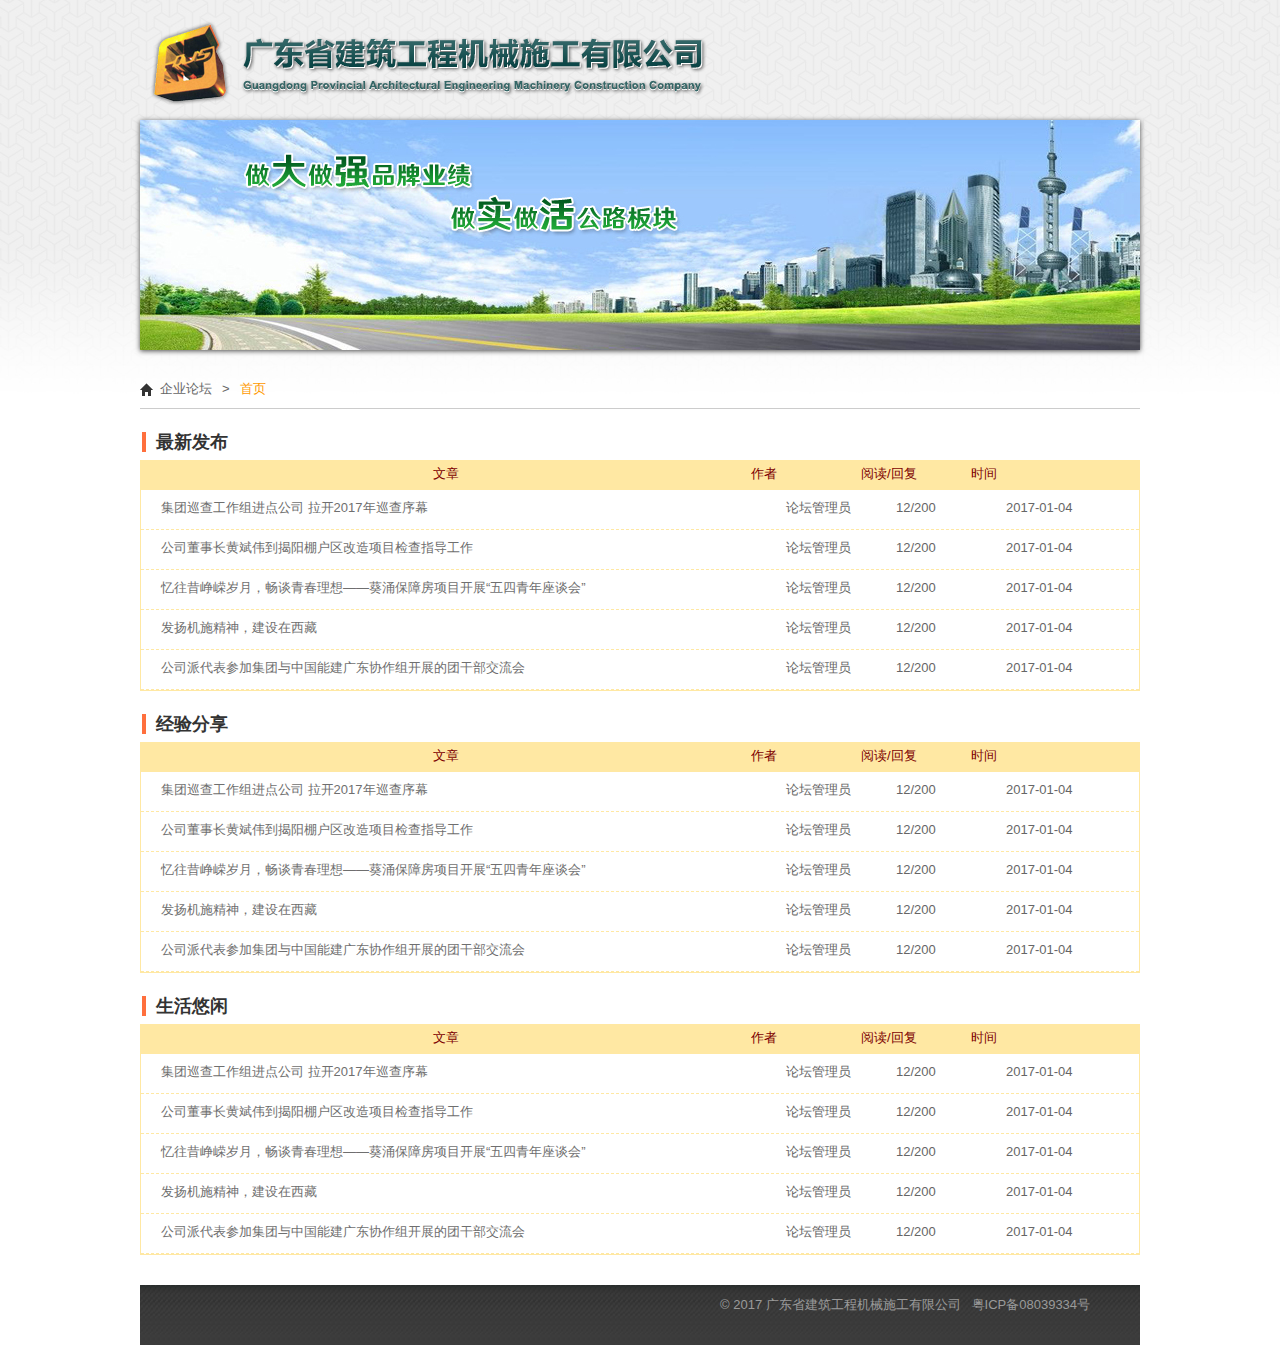
==== index.html @ b1f372f2 "first" ====
﻿<!DOCTYPE html>
<html>
<head>
    <title></title>
    <meta charset="utf-8" />
    <link href="css/normalize.css" rel="stylesheet" />
    <link href="css/bbs.css" rel="stylesheet" />

    <link href="nivoslider/nivo-slider.css" rel="stylesheet" />
    <link href="nivoslider/themes/default/default.css" rel="stylesheet" />
</head>
<body>
    <div class="page_head">
        <div class="logo"><img src="img/logo.png" alt="" /></div>
        <div class="clear"></div>
    </div>

    <div class="index_banner230">
        <img src="img/ad230.jpg" alt="" />
    </div>


    <div class="bbs_nav">
        <a class="index">企业论坛</a><span>&gt;</span><span class="cur">首页</span>
    </div>

    <div class="wdiv10">
        <div class="bbs_title"><b>最新发布</b></div>
        <div class="bbs_list">
            <div class="head">
                <span class="c_title">文章</span><span class="c_arthur">作者</span><span class="c_read">阅读/回复</span><span class="c_date">时间</span>
            </div>
            <div class="list">
                <div class="item">
                    <a href="#" class="c_title">集团巡查工作组进点公司 拉开2017年巡查序幕</a><span class="c_arthur">论坛管理员</span><span class="c_read">12/200</span><span class="c_date">2017-01-04</span>
                </div>
                <div class="item">
                    <a href="#" class="c_title">公司董事长黄斌伟到揭阳棚户区改造项目检查指导工作</a><span class="c_arthur">论坛管理员</span><span class="c_read">12/200</span><span class="c_date">2017-01-04</span>
                </div>
                <div class="item">
                    <a href="#" class="c_title">忆往昔峥嵘岁月，畅谈青春理想——葵涌保障房项目开展“五四青年座谈会”</a><span class="c_arthur">论坛管理员</span><span class="c_read">12/200</span><span class="c_date">2017-01-04</span>
                </div>
                <div class="item">
                    <a href="#" class="c_title">发扬机施精神，建设在西藏</a><span class="c_arthur">论坛管理员</span><span class="c_read">12/200</span><span class="c_date">2017-01-04</span>
                </div>
                <div class="item">
                    <a href="#" class="c_title">公司派代表参加集团与中国能建广东协作组开展的团干部交流会</a><span class="c_arthur">论坛管理员</span><span class="c_read">12/200</span><span class="c_date">2017-01-04</span>
                </div>
            </div>
        </div>

        <div class="bbs_title"><b>经验分享</b></div>
        <div class="bbs_list">
            <div class="head">
                <span class="c_title">文章</span><span class="c_arthur">作者</span><span class="c_read">阅读/回复</span><span class="c_date">时间</span>
            </div>
            <div class="list">
                <div class="item">
                    <a href="#" class="c_title">集团巡查工作组进点公司 拉开2017年巡查序幕</a><span class="c_arthur">论坛管理员</span><span class="c_read">12/200</span><span class="c_date">2017-01-04</span>
                </div>
                <div class="item">
                    <a href="#" class="c_title">公司董事长黄斌伟到揭阳棚户区改造项目检查指导工作</a><span class="c_arthur">论坛管理员</span><span class="c_read">12/200</span><span class="c_date">2017-01-04</span>
                </div>
                <div class="item">
                    <a href="#" class="c_title">忆往昔峥嵘岁月，畅谈青春理想——葵涌保障房项目开展“五四青年座谈会”</a><span class="c_arthur">论坛管理员</span><span class="c_read">12/200</span><span class="c_date">2017-01-04</span>
                </div>
                <div class="item">
                    <a href="#" class="c_title">发扬机施精神，建设在西藏</a><span class="c_arthur">论坛管理员</span><span class="c_read">12/200</span><span class="c_date">2017-01-04</span>
                </div>
                <div class="item">
                    <a href="#" class="c_title">公司派代表参加集团与中国能建广东协作组开展的团干部交流会</a><span class="c_arthur">论坛管理员</span><span class="c_read">12/200</span><span class="c_date">2017-01-04</span>
                </div>
            </div>
        </div>

        <div class="bbs_title"><b>生活悠闲</b></div>
        <div class="bbs_list">
            <div class="head">
                <span class="c_title">文章</span><span class="c_arthur">作者</span><span class="c_read">阅读/回复</span><span class="c_date">时间</span>
            </div>
            <div class="list">
                <div class="item">
                    <a href="#" class="c_title">集团巡查工作组进点公司 拉开2017年巡查序幕</a><span class="c_arthur">论坛管理员</span><span class="c_read">12/200</span><span class="c_date">2017-01-04</span>
                </div>
                <div class="item">
                    <a href="#" class="c_title">公司董事长黄斌伟到揭阳棚户区改造项目检查指导工作</a><span class="c_arthur">论坛管理员</span><span class="c_read">12/200</span><span class="c_date">2017-01-04</span>
                </div>
                <div class="item">
                    <a href="#" class="c_title">忆往昔峥嵘岁月，畅谈青春理想——葵涌保障房项目开展“五四青年座谈会”</a><span class="c_arthur">论坛管理员</span><span class="c_read">12/200</span><span class="c_date">2017-01-04</span>
                </div>
                <div class="item">
                    <a href="#" class="c_title">发扬机施精神，建设在西藏</a><span class="c_arthur">论坛管理员</span><span class="c_read">12/200</span><span class="c_date">2017-01-04</span>
                </div>
                <div class="item">
                    <a href="#" class="c_title">公司派代表参加集团与中国能建广东协作组开展的团干部交流会</a><span class="c_arthur">论坛管理员</span><span class="c_read">12/200</span><span class="c_date">2017-01-04</span>
                </div>
            </div>
        </div>

    </div>

    <div class="page_footer">
        <div class="wdiv">
            <div class="copyright">
                &copy; 2017 广东省建筑工程机械施工有限公司 &nbsp; <a href="http://www.miitbeian.gov.cn/" style="color:#9a9a9a" target="_blank">粤ICP备08039334号</a>
            </div>
            <div class="clear"></div>
        </div>
    </div>


    <script type="text/javascript" src="js/jquery.min.js"></script>
    <script src="nivoslider/jquery.nivo.slider.js"></script>
    <script type="text/javascript" src="js/jquery.tinycarousel.js"></script>
    <script type="text/javascript" src="js/fun.js"></script>

    <script type="text/javascript" src="js/index.js"></script>
</body>
</html>
---- css/bbs.css ----
﻿/*! Product by Wu Jun Xing */

body, div, dl, dt, dd, ul, ol, li, h1, h2, h3, h4, h5, h6, form, input, textarea, p, th, td, span{ margin:0; padding:0;}
body{font-family: Arial,"Microsoft YaHei","微软雅黑","宋体"; font-size:13px; line-height:2; color:#666; background-color:White;}
body{background-image:url(../img/bg.jpg); background-position:left top; background-repeat:repeat-x;}
a{text-decoration:none; color:#6f6f6f;}
a:hover{ color:#ff6f3d; }

img {border:0;}
table, img, hr, .mceItemAnchor {cursor:default}
table td, table th {cursor:text}
ins {border-bottom:1px solid green; text-decoration: none; color:green}
del {color:red; text-decoration:line-through}
cite {border-bottom:1px dashed blue}
acronym {border-bottom:1px dotted #CCC; cursor:help}
abbr {border-bottom:1px dashed #CCC; cursor:help}
li {list-style: none outside none;}
table {border-collapse: collapse;border-spacing:0;}

.clear{ clear:both;}
.wdiv{ width:1000px; margin:0px auto;}
.wdiv10{ width:1000px; margin:10px auto;}
.f_left{float:left;}
.f_right{float:right;}
.f_left20{float:left; margin-left:20px;}
.f_left_2{float:left; margin-left:10px;}

.page_head{
    width:1000px; height:120px; margin:0 auto;
}
.page_head .logo{
    float:left; height:100px; padding-top:10px;
}
.page_head .logo img{
    height:100px;
}
.page_head .links{
    float:right; border:1px solid #dedede; border-top:none; background-color:#fff; padding:0 10px;
    border-radius:0px 0px 10px 12px;
}
.page_head .links a,.page_head .links span{
    margin:0 2px; font-size:12px;
}
.page_head .links a{
    color:#9a9a9a;
}
.page_head .links span{
    color:#aaa;
}

.index_banner230{
    width:1000px; height:230px; margin:0 auto;
    box-shadow:0px 1px 5px 0px #4a4a4a;
}
.index_banner230 img{
    width:1000px; height:230px;
}

.page_footer{
    width:1000px; background-color:#2a2a2a; margin:0 auto; padding-bottom:20px; margin-top:30px;
    background-image:url(../img/footer_bg.jpg);
}

.page_footer .footerLink{
    width:167px; height:22px; line-height:22px; background:url(../img/footerlinks.png) no-repeat; float:left; margin-left:50px; margin-top:10px; position:relative; z-index:199; cursor:pointer;
}
.footerLink span{ padding-left:8px;}
.footerLinkCon{ width:143px; padding:12px; background:#fff; border:1px solid #e7e7e7; border-radius:2px; position:absolute; bottom:22px; left:0; display:none; }
.footerLinkCon a{ display:inline-block; width:143px; font:12px/18px "微软雅黑"; color:#336666; padding:3px 0 3px 10px; background:url(../img/list01.png) no-repeat left 10px; }
.footerLinkCon a:hover{ color:#ff9900; background:url(../img/list01_on.png) no-repeat left 10px}

.page_footer .copyright{
    width:400px; height:40px; float:right; line-height:40px; color:#9a9a9a; margin-right:20px;
}



.bbs_nav{
    width:1000px; margin:20px auto; padding:6px 0px; height:26px; border-bottom:1px solid #CCC;
}
.bbs_nav a,.bbs_nav span{
    display:inline-block; height:26px; line-height:26px; color:#666; font-size:13px; margin-right:10px;
}
.bbs_nav a:hover,.bbs_nav .cur{
    color:#ff9900;
}
.bbs_nav .index{
    padding-left:20px; background-image:url(../img/icon_home.jpg); background-position:left center; background-repeat:no-repeat;
}

.paging{height:50px; padding-top:15px; line-height:50px; text-align:center; overflow:hidden;} 
.paging a{padding:5px 10px; background:#f5f5f5; color:#6a6a6a; margin-right:5px; text-decoration:none;}
.paging a:hover,.paging a.checka{background:#ff9900; color:#fff;}

.bbs_title{
    padding:2px; margin-top:20px;
}
.bbs_title b{
    height:20px; line-height:20px; font-size:18px; color:#333;
    border-left:4px solid #ff6f3d;
    padding-left:10px;
}
.bbs_list{
    margin-top:1px; border:1px solid #ffe8a3;
}
.bbs_list .head {
    background-color:#ffe8a3; color:#7d0000;
}
.bbs_list .head .c_title{
    text-align:center;
    display:inline-block; width:610px; height:20px; overflow:hidden;
}
.bbs_list .head .c_arthur{
    display:inline-block; width:110px; height:20px; overflow:hidden;
}
.bbs_list .head .c_read{
    display:inline-block; width:110px; height:20px; overflow:hidden;
}
.bbs_list .head .c_date{
    display:inline-block; width:110px; height:20px; overflow:hidden;
}

.bbs_list .list{

}
.bbs_list .list .item{
    border-bottom:thin dashed #ffe8a3;
}
.bbs_list .list .cur{
    background-color:#f1f2f6;
}
.bbs_list .list .c_title{
    display:inline-block; width:600px; height:20px; padding:5px 20px; overflow:hidden;
}
.bbs_list .list .c_arthur{
    display:inline-block; width:100px; height:20px; padding:5px; overflow:hidden;
}
.bbs_list .list .c_read{
    display:inline-block; width:100px; height:20px; padding:5px; overflow:hidden;
}
.bbs_list .list .c_date{
    display:inline-block; width:100px; height:20px; padding:5px; overflow:hidden;
}

.bbs01{
    width:650px; padding:20px 38px; border:1px solid #e6e6e6;
    margin-bottom:20px;
}
.bbs02{
    width:260px; padding:10px 0; border:1px solid #e6e6e6;
    margin-bottom:20px;
}

.btitle{
    color:#ff8b3d; font-size:18px; text-align:center; line-height:36px; padding-bottom:10px;
}
.btxt{
    border-bottom:1px solid #e6e6e6; color:#999;
}
.btxt span{
    color:#333; margin-left:6px; margin-right:6px;
}
.bbscontent{
    padding:20px 0px;
}
.bbscontent img{
    max-width:650px;
}
.bbsmore{
    border-top:1px solid #e6e6e6; color:#999; padding:10px 5px;
}
.bbsmore a{
    color:#ff8b3d;
}
.bbs_apply{
    text-align:center;
}
.bbs_apply a{
    display:block;
    width: 150px;
    height: 38px;
    line-height: 38px;
    margin:0 auto;
    text-align:center; background-color:#ff7519; color:#fff;
}

.bbs_reply{

}
.bbs_reply .head{
    border-bottom:1px solid #e6e6e6;
}
.bbs_reply .head b{
    color:#ff7519; font-size:18px;
}
.bbs_reply .item{
    border-bottom:1px dashed #e6e6e6; padding:10px 0;
}
.bbs_reply_cover{
    float:left; width:60px;
}
.bbs_reply_cover img{
    width:50px; height:50px; border-radius:50px;
}
.bbs_reply_content{
    float:right; width:550px;
}
.bbs_reply_content .name{
    color:#ff7519;
}
.bbs_reply_content .message{

}

.lastest{
    padding:20px;
}
.lastest h3{
    border-bottom: 1px solid #e6e6e6;
    margin-bottom: 20px;
}
.lastest ul li{
    height:30px; line-height:30px; overflow:hidden;
}
.lastest ul li a{
    padding-left:10px; background-image:url(../img/list02.gif); background-position:left center; background-repeat:no-repeat;
}
.lastest ul li a:hover{
    background-image:url(../img/list03.gif);
}
---- nivoslider/themes/default/default.css ----
/*
Skin Name: Nivo Slider Default Theme
Skin URI: http://nivo.dev7studios.com
Description: The default skin for the Nivo Slider.
Version: 1.3
Author: Gilbert Pellegrom
Author URI: http://dev7studios.com
Supports Thumbs: true
*/

.theme-default .nivoSlider {
	position:relative;
	background:#fff url(loading.gif) no-repeat 50% 50%;
    margin-bottom:10px;
    -webkit-box-shadow: 0px 1px 5px 0px #4a4a4a;
    -moz-box-shadow: 0px 1px 5px 0px #4a4a4a;
    box-shadow: 0px 1px 5px 0px #4a4a4a;
}
.theme-default .nivoSlider img {
	position:absolute;
	top:0px;
	left:0px;
	display:none;
}
.theme-default .nivoSlider a {
	border:0;
	display:block;
}

.theme-default .nivo-controlNav {
	text-align: center;
	padding: 20px 0;
}
.theme-default .nivo-controlNav a {
	display:inline-block;
	width:22px;
	height:22px;
	background:url(bullets.png) no-repeat;
	text-indent:-9999px;
	border:0;
	margin: 0 2px;
}
.theme-default .nivo-controlNav a.active {
	background-position:0 -22px;
}

.theme-default .nivo-directionNav a {
	display:block;
	width:30px;
	height:30px;
	background:url(arrows.png) no-repeat;
	text-indent:-9999px;
	border:0;
	opacity: 0;
	-webkit-transition: all 200ms ease-in-out;
    -moz-transition: all 200ms ease-in-out;
    -o-transition: all 200ms ease-in-out;
    transition: all 200ms ease-in-out;
}
.theme-default:hover .nivo-directionNav a { opacity: 1; }
.theme-default a.nivo-nextNav {
	background-position:-30px 0;
	right:15px;
}
.theme-default a.nivo-prevNav {
	left:15px;
}

.theme-default .nivo-caption {
    font-family: Helvetica, Arial, sans-serif;
}
.theme-default .nivo-caption a {
    color:#fff;
    border-bottom:1px dotted #fff;
}
.theme-default .nivo-caption a:hover {
    color:#fff;
}

.theme-default .nivo-controlNav.nivo-thumbs-enabled {
	width: 100%;
}
.theme-default .nivo-controlNav.nivo-thumbs-enabled a {
	width: auto;
	height: auto;
	background: none;
	margin-bottom: 5px;
}
.theme-default .nivo-controlNav.nivo-thumbs-enabled img {
	display: block;
	width: 120px;
	height: auto;
}
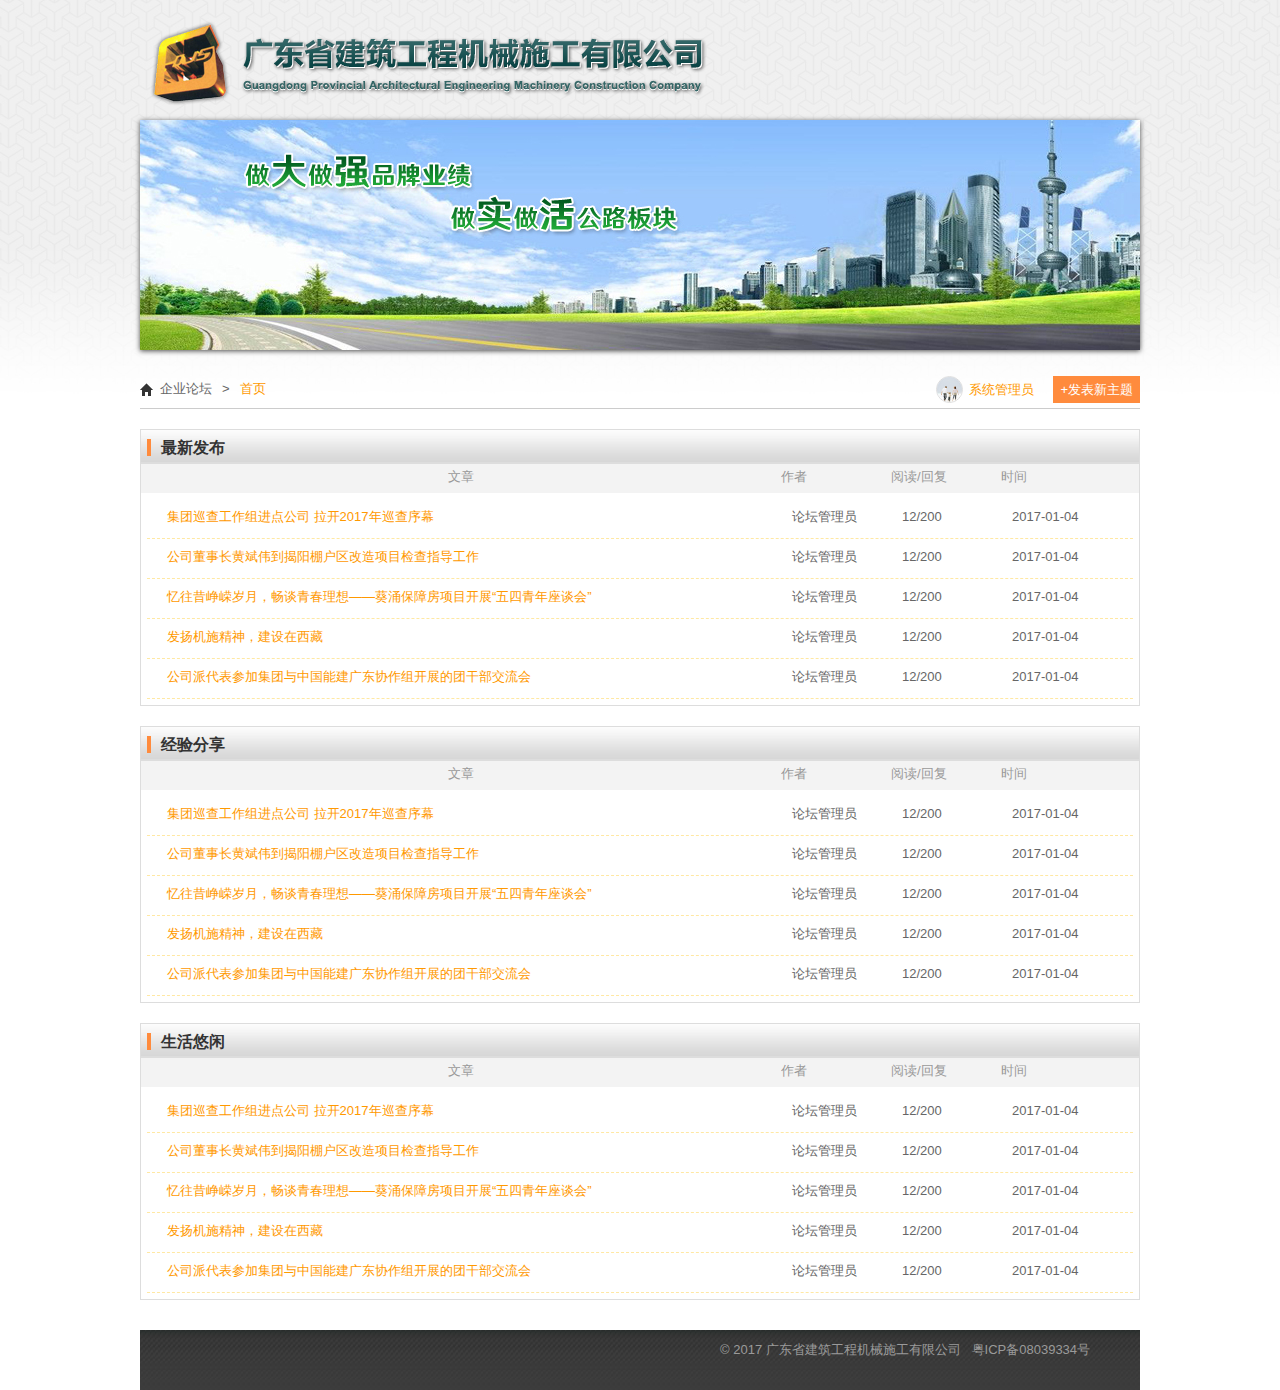
==== commit 50464550: "2" ====
--- a/index.html
+++ b/index.html
@@ -15,13 +15,28 @@
         <div class="clear"></div>
     </div>
 
-    <div class="index_banner230">
-        <img src="img/ad230.jpg" alt="" />
+    <div class="index_banner230 theme-default">
+        <div id="slider" class="nivoSlider">
+            <a href="javascript:void();" class="nivo-imageLink"><img src="img/ad230.jpg" alt="" title="" /></a>
+            <!--<a href="javascript:void();" class="nivo-imageLink"><img src="img/ad230_2.jpg" alt="" title="" /></a>-->
+        </div>
     </div>
 
 
     <div class="bbs_nav">
+        <div class="links01">
         <a class="index">企业论坛</a><span>&gt;</span><span class="cur">首页</span>
+            <ul class="slist">
+                <li><a href="#">全部主题</a></li>
+                <li><a href="#">&nbsp;&lfloor;&nbsp;经验分享</a></li>
+                <li><a href="#">&nbsp;&lfloor;&nbsp;生活悠闲</a></li>
+            </ul>
+        </div>
+        <div class="links02">
+            <a href="#"><img class="cover" src="img/cover.jpg" alt="" /><span class="name">系统管理员</span></a>
+            <a href="#" class="add">+发表新主题</a>
+        </div>
+        <div class="clear"></div>
     </div>
 
     <div class="wdiv10">
@@ -111,9 +126,7 @@
 
     <script type="text/javascript" src="js/jquery.min.js"></script>
     <script src="nivoslider/jquery.nivo.slider.js"></script>
-    <script type="text/javascript" src="js/jquery.tinycarousel.js"></script>
     <script type="text/javascript" src="js/fun.js"></script>
 
-    <script type="text/javascript" src="js/index.js"></script>
 </body>
 </html>
--- a/css/bbs.css
+++ b/css/bbs.css
@@ -3,8 +3,8 @@
 body, div, dl, dt, dd, ul, ol, li, h1, h2, h3, h4, h5, h6, form, input, textarea, p, th, td, span{ margin:0; padding:0;}
 body{font-family: Arial,"Microsoft YaHei","微软雅黑","宋体"; font-size:13px; line-height:2; color:#666; background-color:White;}
 body{background-image:url(../img/bg.jpg); background-position:left top; background-repeat:repeat-x;}
-a{text-decoration:none; color:#6f6f6f;}
-a:hover{ color:#ff6f3d; }
+a{text-decoration:none; color:#ff9900;}
+a:hover{ }
 
 img {border:0;}
 table, img, hr, .mceItemAnchor {cursor:default}
@@ -78,14 +78,45 @@
 .bbs_nav{
     width:1000px; margin:20px auto; padding:6px 0px; height:26px; border-bottom:1px solid #CCC;
 }
-.bbs_nav a,.bbs_nav span{
+.bbs_nav .links01{
+    float:left; position:relative;
+}
+.bbs_nav .slist{
+    position:absolute; left:90px; top:26px; z-index:99; display:none; padding:6px;
+    border:1px solid #ff9900; background-color:#fff;
+}
+.bbs_nav .slist li{
+    border-bottom:thin dashed #ff9900; padding:0px 10px; width:100px;
+}
+.bbs_nav .links01 a,.bbs_nav .links01 span{
     display:inline-block; height:26px; line-height:26px; color:#666; font-size:13px; margin-right:10px;
 }
-.bbs_nav a:hover,.bbs_nav .cur{
+.bbs_nav .links01 a:hover,.bbs_nav .links01 .cur{
     color:#ff9900;
 }
 .bbs_nav .index{
     padding-left:20px; background-image:url(../img/icon_home.jpg); background-position:left center; background-repeat:no-repeat;
+}
+.bbs_nav .links02{
+    float:right; line-height:25px; vertical-align:middle;
+}
+.bbs_nav .links02 .cover{
+    width:25px; height:25px; border-radius:20px; border:1px solid #ddd;
+    vertical-align:middle; margin-right:6px;
+}
+.bbs_nav .links02 .name{
+    vertical-align:middle; margin-right:16px;
+}
+.bbs_nav .links02 .add{
+    display:inline-block;
+    padding:0 6px;
+    height: 25px;
+    line-height: 25px;
+    background-color: #ff8b3d;
+    border: 1px solid #ff8b3d;
+    text-align:center;
+    color:#fff;
+    vertical-align:middle;
 }
 
 .paging{height:50px; padding-top:15px; line-height:50px; text-align:center; overflow:hidden;} 
@@ -93,22 +124,22 @@
 .paging a:hover,.paging a.checka{background:#ff9900; color:#fff;}
 
 .bbs_title{
-    padding:2px; margin-top:20px;
+    height:20px; border:1px solid #ddd; padding:6px; background-image:url(../img/bbstitle.jpg); background-repeat:repeat-x;
 }
 .bbs_title b{
-    height:20px; line-height:20px; font-size:18px; color:#333;
-    border-left:4px solid #ff6f3d;
+    height:20px; line-height:20px; font-size:16px; color:#333;
+    border-left:4px solid #ff8b3d;
     padding-left:10px;
 }
 .bbs_list{
-    margin-top:1px; border:1px solid #ffe8a3;
+    border:1px solid #ddd; margin-bottom:20px;
 }
 .bbs_list .head {
-    background-color:#ffe8a3; color:#7d0000;
+    background-color:#f3f3f3; color:#999;
 }
 .bbs_list .head .c_title{
     text-align:center;
-    display:inline-block; width:610px; height:20px; overflow:hidden;
+    display:inline-block; width:640px; height:20px; overflow:hidden;
 }
 .bbs_list .head .c_arthur{
     display:inline-block; width:110px; height:20px; overflow:hidden;
@@ -121,7 +152,7 @@
 }
 
 .bbs_list .list{
-
+    padding:6px;
 }
 .bbs_list .list .item{
     border-bottom:thin dashed #ffe8a3;
@@ -172,59 +203,75 @@
 .bbsmore a{
     color:#ff8b3d;
 }
-.bbs_apply{
-    text-align:center;
-}
-.bbs_apply a{
+
+.bbs_reply{
+
+}
+.bbs_reply .head{
+    border-bottom:1px solid #e6e6e6;
+}
+.bbs_reply .head b{
+    color:#ff7519; font-size:18px;
+}
+.bbs_reply .item{
+    border-bottom:1px dashed #e6e6e6; padding:10px 0;
+}
+.replylist_cover{
+    float:left; width:60px;
+}
+.replylist_cover img{
+    width:50px; height:50px; border-radius:50px;
+}
+.replylist_content{
+    float:right; width:550px;
+}
+.replylist_content .name{
+    color:#ff7519; margin-right:6px;
+}
+.replylist_content .date{
+    color:#999;
+}
+.replylist_content .message{
+
+}
+
+.lastest{
+    padding:20px;
+}
+.lastest h3{
+    border-bottom: 1px solid #e6e6e6;
+    margin-bottom: 20px;
+}
+.lastest ul li{
+    height:30px; line-height:30px; overflow:hidden;
+}
+.lastest ul li a{
+    padding-left:10px; background-image:url(../img/list02.gif); background-position:left center; background-repeat:no-repeat;
+}
+.lastest ul li a:hover{
+    background-image:url(../img/list03.gif);
+}
+
+.to_reply_cover{
+    float:left; width:60px;
+}
+.to_reply_cover img{
+    width:50px; height:50px; border-radius:50px;
+}
+.to_reply_content{
+    float:right; width:560px;
+}
+#emcontainner{
+
+}
+.reply_bt{
     display:block;
     width: 150px;
     height: 38px;
     line-height: 38px;
-    margin:0 auto;
-    text-align:center; background-color:#ff7519; color:#fff;
-}
-
-.bbs_reply{
-
-}
-.bbs_reply .head{
-    border-bottom:1px solid #e6e6e6;
-}
-.bbs_reply .head b{
-    color:#ff7519; font-size:18px;
-}
-.bbs_reply .item{
-    border-bottom:1px dashed #e6e6e6; padding:10px 0;
-}
-.bbs_reply_cover{
-    float:left; width:60px;
-}
-.bbs_reply_cover img{
-    width:50px; height:50px; border-radius:50px;
-}
-.bbs_reply_content{
-    float:right; width:550px;
-}
-.bbs_reply_content .name{
-    color:#ff7519;
-}
-.bbs_reply_content .message{
-
-}
-
-.lastest{
-    padding:20px;
-}
-.lastest h3{
-    border-bottom: 1px solid #e6e6e6;
-    margin-bottom: 20px;
-}
-.lastest ul li{
-    height:30px; line-height:30px; overflow:hidden;
-}
-.lastest ul li a{
-    padding-left:10px; background-image:url(../img/list02.gif); background-position:left center; background-repeat:no-repeat;
-}
-.lastest ul li a:hover{
-    background-image:url(../img/list03.gif);
+    margin-top: 20px;
+    background-color: #ff8b3d;
+    border: 1px solid #ff8b3d;
+    text-align:center;
+    color:#fff;
 }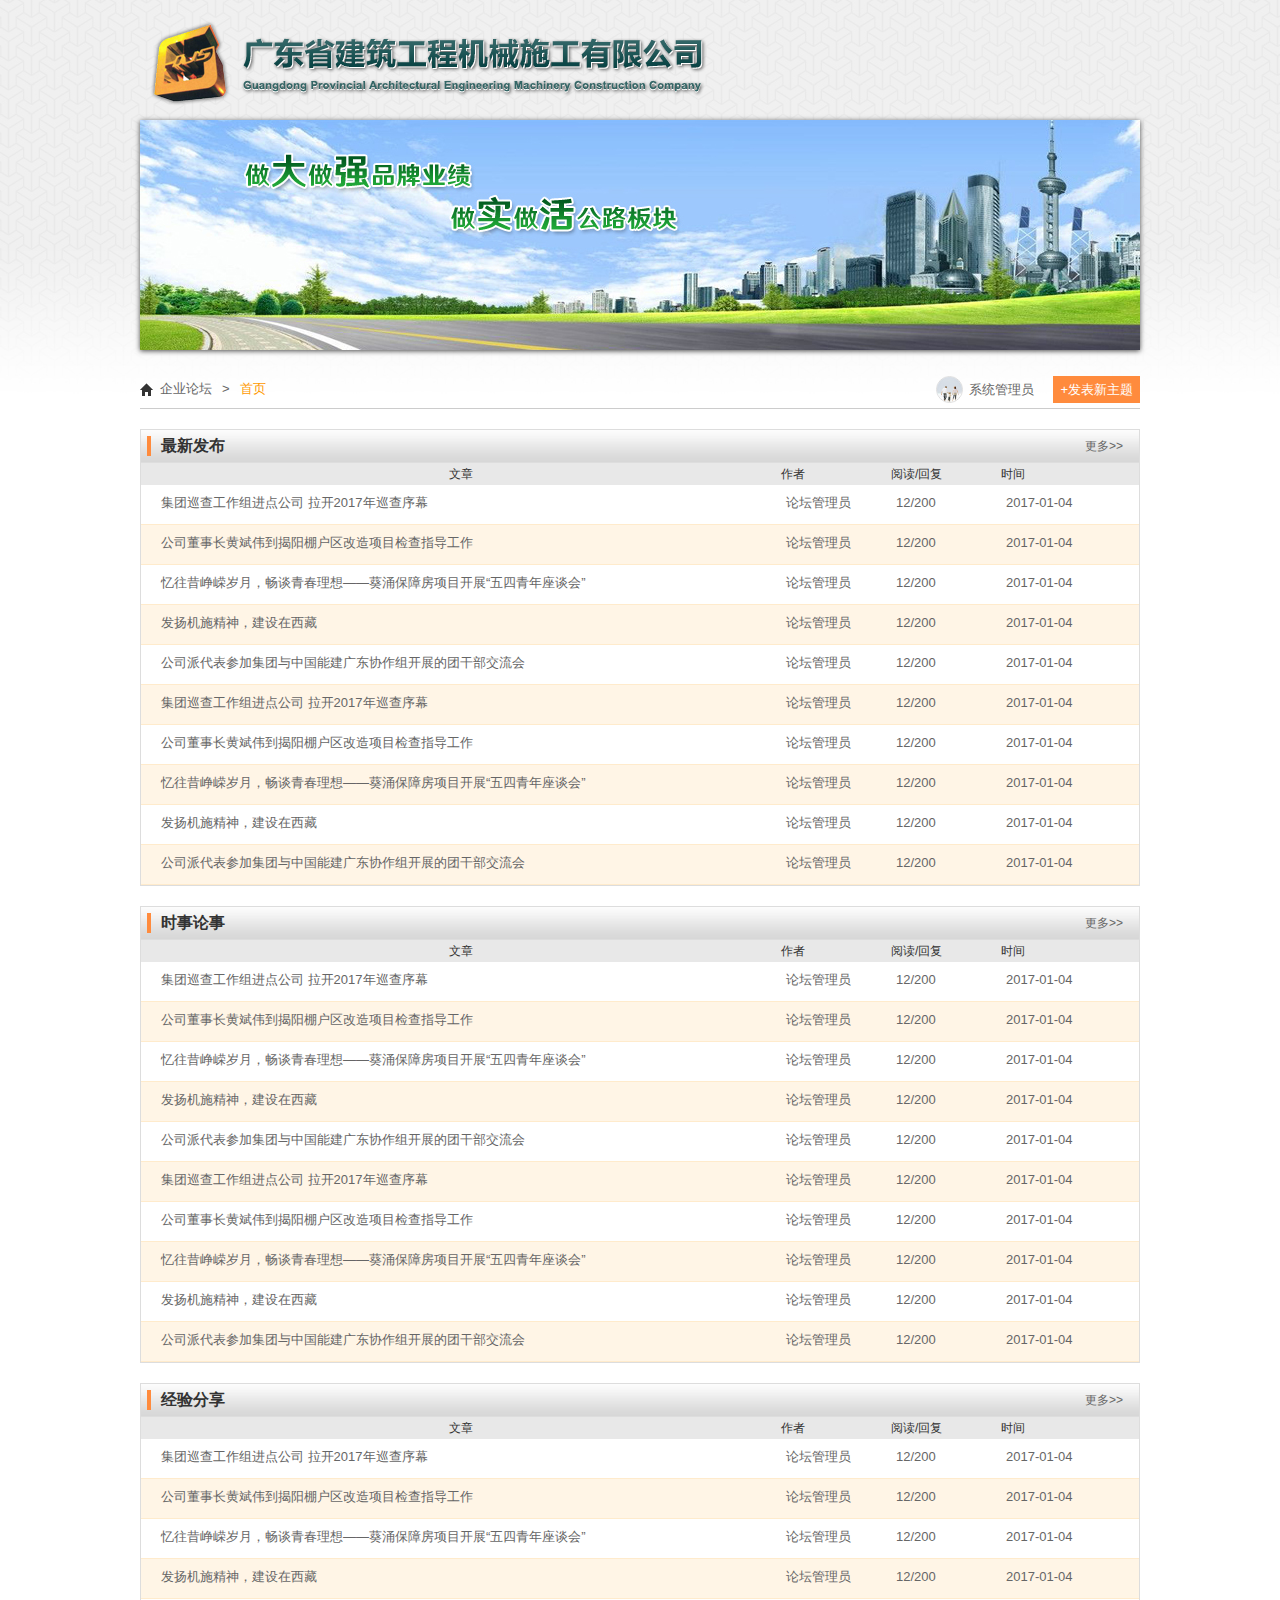
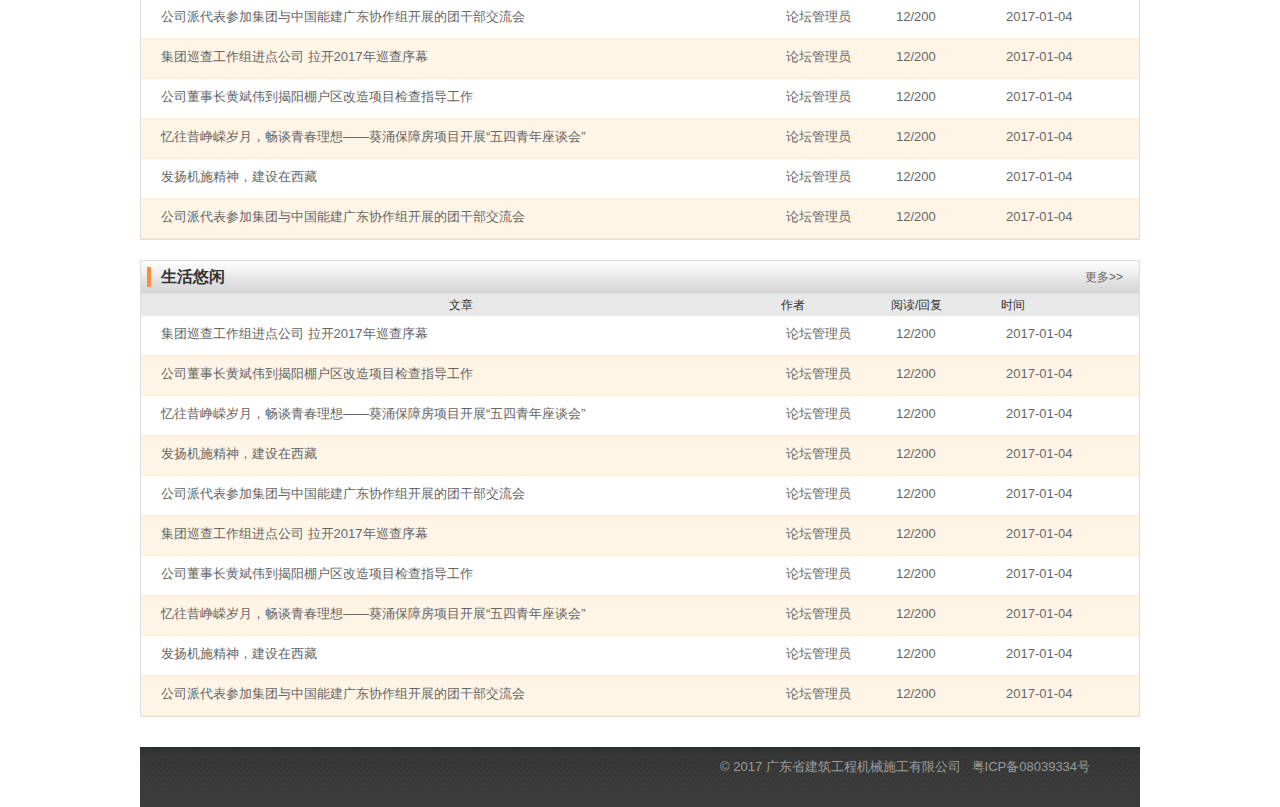
==== commit 281137cd: "3" ====
--- a/index.html
+++ b/index.html
@@ -28,6 +28,7 @@
         <a class="index">企业论坛</a><span>&gt;</span><span class="cur">首页</span>
             <ul class="slist">
                 <li><a href="#">全部主题</a></li>
+                <li><a href="#">&nbsp;&lfloor;&nbsp;时事论事</a></li>
                 <li><a href="#">&nbsp;&lfloor;&nbsp;经验分享</a></li>
                 <li><a href="#">&nbsp;&lfloor;&nbsp;生活悠闲</a></li>
             </ul>
@@ -40,60 +41,144 @@
     </div>
 
     <div class="wdiv10">
-        <div class="bbs_title"><b>最新发布</b></div>
-        <div class="bbs_list">
-            <div class="head">
-                <span class="c_title">文章</span><span class="c_arthur">作者</span><span class="c_read">阅读/回复</span><span class="c_date">时间</span>
-            </div>
-            <div class="list">
-                <div class="item">
-                    <a href="#" class="c_title">集团巡查工作组进点公司 拉开2017年巡查序幕</a><span class="c_arthur">论坛管理员</span><span class="c_read">12/200</span><span class="c_date">2017-01-04</span>
-                </div>
-                <div class="item">
-                    <a href="#" class="c_title">公司董事长黄斌伟到揭阳棚户区改造项目检查指导工作</a><span class="c_arthur">论坛管理员</span><span class="c_read">12/200</span><span class="c_date">2017-01-04</span>
-                </div>
-                <div class="item">
-                    <a href="#" class="c_title">忆往昔峥嵘岁月，畅谈青春理想——葵涌保障房项目开展“五四青年座谈会”</a><span class="c_arthur">论坛管理员</span><span class="c_read">12/200</span><span class="c_date">2017-01-04</span>
-                </div>
-                <div class="item">
-                    <a href="#" class="c_title">发扬机施精神，建设在西藏</a><span class="c_arthur">论坛管理员</span><span class="c_read">12/200</span><span class="c_date">2017-01-04</span>
-                </div>
-                <div class="item">
-                    <a href="#" class="c_title">公司派代表参加集团与中国能建广东协作组开展的团干部交流会</a><span class="c_arthur">论坛管理员</span><span class="c_read">12/200</span><span class="c_date">2017-01-04</span>
-                </div>
-            </div>
-        </div>
-
-        <div class="bbs_title"><b>经验分享</b></div>
-        <div class="bbs_list">
-            <div class="head">
-                <span class="c_title">文章</span><span class="c_arthur">作者</span><span class="c_read">阅读/回复</span><span class="c_date">时间</span>
-            </div>
-            <div class="list">
-                <div class="item">
-                    <a href="#" class="c_title">集团巡查工作组进点公司 拉开2017年巡查序幕</a><span class="c_arthur">论坛管理员</span><span class="c_read">12/200</span><span class="c_date">2017-01-04</span>
-                </div>
-                <div class="item">
-                    <a href="#" class="c_title">公司董事长黄斌伟到揭阳棚户区改造项目检查指导工作</a><span class="c_arthur">论坛管理员</span><span class="c_read">12/200</span><span class="c_date">2017-01-04</span>
-                </div>
-                <div class="item">
-                    <a href="#" class="c_title">忆往昔峥嵘岁月，畅谈青春理想——葵涌保障房项目开展“五四青年座谈会”</a><span class="c_arthur">论坛管理员</span><span class="c_read">12/200</span><span class="c_date">2017-01-04</span>
-                </div>
-                <div class="item">
-                    <a href="#" class="c_title">发扬机施精神，建设在西藏</a><span class="c_arthur">论坛管理员</span><span class="c_read">12/200</span><span class="c_date">2017-01-04</span>
-                </div>
-                <div class="item">
-                    <a href="#" class="c_title">公司派代表参加集团与中国能建广东协作组开展的团干部交流会</a><span class="c_arthur">论坛管理员</span><span class="c_read">12/200</span><span class="c_date">2017-01-04</span>
-                </div>
-            </div>
-        </div>
-
-        <div class="bbs_title"><b>生活悠闲</b></div>
-        <div class="bbs_list">
-            <div class="head">
-                <span class="c_title">文章</span><span class="c_arthur">作者</span><span class="c_read">阅读/回复</span><span class="c_date">时间</span>
-            </div>
-            <div class="list">
+        <div class="bbs_title"><b>最新发布</b><a href="#">更多&gt;&gt;</a><div class="clear"></div></div>
+        <div class="bbs_list">
+            <div class="head">
+                <span class="c_title">文章</span><span class="c_arthur">作者</span><span class="c_read">阅读/回复</span><span class="c_date">时间</span>
+            </div>
+            <div class="list">
+                <div class="item">
+                    <a href="#" class="c_title">集团巡查工作组进点公司 拉开2017年巡查序幕</a><span class="c_arthur">论坛管理员</span><span class="c_read">12/200</span><span class="c_date">2017-01-04</span>
+                </div>
+                <div class="item">
+                    <a href="#" class="c_title">公司董事长黄斌伟到揭阳棚户区改造项目检查指导工作</a><span class="c_arthur">论坛管理员</span><span class="c_read">12/200</span><span class="c_date">2017-01-04</span>
+                </div>
+                <div class="item">
+                    <a href="#" class="c_title">忆往昔峥嵘岁月，畅谈青春理想——葵涌保障房项目开展“五四青年座谈会”</a><span class="c_arthur">论坛管理员</span><span class="c_read">12/200</span><span class="c_date">2017-01-04</span>
+                </div>
+                <div class="item">
+                    <a href="#" class="c_title">发扬机施精神，建设在西藏</a><span class="c_arthur">论坛管理员</span><span class="c_read">12/200</span><span class="c_date">2017-01-04</span>
+                </div>
+                <div class="item">
+                    <a href="#" class="c_title">公司派代表参加集团与中国能建广东协作组开展的团干部交流会</a><span class="c_arthur">论坛管理员</span><span class="c_read">12/200</span><span class="c_date">2017-01-04</span>
+                </div>
+                <div class="item">
+                    <a href="#" class="c_title">集团巡查工作组进点公司 拉开2017年巡查序幕</a><span class="c_arthur">论坛管理员</span><span class="c_read">12/200</span><span class="c_date">2017-01-04</span>
+                </div>
+                <div class="item">
+                    <a href="#" class="c_title">公司董事长黄斌伟到揭阳棚户区改造项目检查指导工作</a><span class="c_arthur">论坛管理员</span><span class="c_read">12/200</span><span class="c_date">2017-01-04</span>
+                </div>
+                <div class="item">
+                    <a href="#" class="c_title">忆往昔峥嵘岁月，畅谈青春理想——葵涌保障房项目开展“五四青年座谈会”</a><span class="c_arthur">论坛管理员</span><span class="c_read">12/200</span><span class="c_date">2017-01-04</span>
+                </div>
+                <div class="item">
+                    <a href="#" class="c_title">发扬机施精神，建设在西藏</a><span class="c_arthur">论坛管理员</span><span class="c_read">12/200</span><span class="c_date">2017-01-04</span>
+                </div>
+                <div class="item">
+                    <a href="#" class="c_title">公司派代表参加集团与中国能建广东协作组开展的团干部交流会</a><span class="c_arthur">论坛管理员</span><span class="c_read">12/200</span><span class="c_date">2017-01-04</span>
+                </div>
+            </div>
+        </div>
+
+        <div class="bbs_title"><b>时事论事</b><a href="#">更多&gt;&gt;</a><div class="clear"></div></div>
+        <div class="bbs_list">
+            <div class="head">
+                <span class="c_title">文章</span><span class="c_arthur">作者</span><span class="c_read">阅读/回复</span><span class="c_date">时间</span>
+            </div>
+            <div class="list">
+                <div class="item">
+                    <a href="#" class="c_title">集团巡查工作组进点公司 拉开2017年巡查序幕</a><span class="c_arthur">论坛管理员</span><span class="c_read">12/200</span><span class="c_date">2017-01-04</span>
+                </div>
+                <div class="item">
+                    <a href="#" class="c_title">公司董事长黄斌伟到揭阳棚户区改造项目检查指导工作</a><span class="c_arthur">论坛管理员</span><span class="c_read">12/200</span><span class="c_date">2017-01-04</span>
+                </div>
+                <div class="item">
+                    <a href="#" class="c_title">忆往昔峥嵘岁月，畅谈青春理想——葵涌保障房项目开展“五四青年座谈会”</a><span class="c_arthur">论坛管理员</span><span class="c_read">12/200</span><span class="c_date">2017-01-04</span>
+                </div>
+                <div class="item">
+                    <a href="#" class="c_title">发扬机施精神，建设在西藏</a><span class="c_arthur">论坛管理员</span><span class="c_read">12/200</span><span class="c_date">2017-01-04</span>
+                </div>
+                <div class="item">
+                    <a href="#" class="c_title">公司派代表参加集团与中国能建广东协作组开展的团干部交流会</a><span class="c_arthur">论坛管理员</span><span class="c_read">12/200</span><span class="c_date">2017-01-04</span>
+                </div>
+                <div class="item">
+                    <a href="#" class="c_title">集团巡查工作组进点公司 拉开2017年巡查序幕</a><span class="c_arthur">论坛管理员</span><span class="c_read">12/200</span><span class="c_date">2017-01-04</span>
+                </div>
+                <div class="item">
+                    <a href="#" class="c_title">公司董事长黄斌伟到揭阳棚户区改造项目检查指导工作</a><span class="c_arthur">论坛管理员</span><span class="c_read">12/200</span><span class="c_date">2017-01-04</span>
+                </div>
+                <div class="item">
+                    <a href="#" class="c_title">忆往昔峥嵘岁月，畅谈青春理想——葵涌保障房项目开展“五四青年座谈会”</a><span class="c_arthur">论坛管理员</span><span class="c_read">12/200</span><span class="c_date">2017-01-04</span>
+                </div>
+                <div class="item">
+                    <a href="#" class="c_title">发扬机施精神，建设在西藏</a><span class="c_arthur">论坛管理员</span><span class="c_read">12/200</span><span class="c_date">2017-01-04</span>
+                </div>
+                <div class="item">
+                    <a href="#" class="c_title">公司派代表参加集团与中国能建广东协作组开展的团干部交流会</a><span class="c_arthur">论坛管理员</span><span class="c_read">12/200</span><span class="c_date">2017-01-04</span>
+                </div>
+            </div>
+        </div>
+
+        <div class="bbs_title"><b>经验分享</b><a href="#">更多&gt;&gt;</a><div class="clear"></div></div>
+        <div class="bbs_list">
+            <div class="head">
+                <span class="c_title">文章</span><span class="c_arthur">作者</span><span class="c_read">阅读/回复</span><span class="c_date">时间</span>
+            </div>
+            <div class="list">
+                <div class="item">
+                    <a href="#" class="c_title">集团巡查工作组进点公司 拉开2017年巡查序幕</a><span class="c_arthur">论坛管理员</span><span class="c_read">12/200</span><span class="c_date">2017-01-04</span>
+                </div>
+                <div class="item">
+                    <a href="#" class="c_title">公司董事长黄斌伟到揭阳棚户区改造项目检查指导工作</a><span class="c_arthur">论坛管理员</span><span class="c_read">12/200</span><span class="c_date">2017-01-04</span>
+                </div>
+                <div class="item">
+                    <a href="#" class="c_title">忆往昔峥嵘岁月，畅谈青春理想——葵涌保障房项目开展“五四青年座谈会”</a><span class="c_arthur">论坛管理员</span><span class="c_read">12/200</span><span class="c_date">2017-01-04</span>
+                </div>
+                <div class="item">
+                    <a href="#" class="c_title">发扬机施精神，建设在西藏</a><span class="c_arthur">论坛管理员</span><span class="c_read">12/200</span><span class="c_date">2017-01-04</span>
+                </div>
+                <div class="item">
+                    <a href="#" class="c_title">公司派代表参加集团与中国能建广东协作组开展的团干部交流会</a><span class="c_arthur">论坛管理员</span><span class="c_read">12/200</span><span class="c_date">2017-01-04</span>
+                </div>
+                <div class="item">
+                    <a href="#" class="c_title">集团巡查工作组进点公司 拉开2017年巡查序幕</a><span class="c_arthur">论坛管理员</span><span class="c_read">12/200</span><span class="c_date">2017-01-04</span>
+                </div>
+                <div class="item">
+                    <a href="#" class="c_title">公司董事长黄斌伟到揭阳棚户区改造项目检查指导工作</a><span class="c_arthur">论坛管理员</span><span class="c_read">12/200</span><span class="c_date">2017-01-04</span>
+                </div>
+                <div class="item">
+                    <a href="#" class="c_title">忆往昔峥嵘岁月，畅谈青春理想——葵涌保障房项目开展“五四青年座谈会”</a><span class="c_arthur">论坛管理员</span><span class="c_read">12/200</span><span class="c_date">2017-01-04</span>
+                </div>
+                <div class="item">
+                    <a href="#" class="c_title">发扬机施精神，建设在西藏</a><span class="c_arthur">论坛管理员</span><span class="c_read">12/200</span><span class="c_date">2017-01-04</span>
+                </div>
+                <div class="item">
+                    <a href="#" class="c_title">公司派代表参加集团与中国能建广东协作组开展的团干部交流会</a><span class="c_arthur">论坛管理员</span><span class="c_read">12/200</span><span class="c_date">2017-01-04</span>
+                </div>
+            </div>
+        </div>
+
+        <div class="bbs_title"><b>生活悠闲</b><a href="#">更多&gt;&gt;</a><div class="clear"></div></div>
+        <div class="bbs_list">
+            <div class="head">
+                <span class="c_title">文章</span><span class="c_arthur">作者</span><span class="c_read">阅读/回复</span><span class="c_date">时间</span>
+            </div>
+            <div class="list">
+                <div class="item">
+                    <a href="#" class="c_title">集团巡查工作组进点公司 拉开2017年巡查序幕</a><span class="c_arthur">论坛管理员</span><span class="c_read">12/200</span><span class="c_date">2017-01-04</span>
+                </div>
+                <div class="item">
+                    <a href="#" class="c_title">公司董事长黄斌伟到揭阳棚户区改造项目检查指导工作</a><span class="c_arthur">论坛管理员</span><span class="c_read">12/200</span><span class="c_date">2017-01-04</span>
+                </div>
+                <div class="item">
+                    <a href="#" class="c_title">忆往昔峥嵘岁月，畅谈青春理想——葵涌保障房项目开展“五四青年座谈会”</a><span class="c_arthur">论坛管理员</span><span class="c_read">12/200</span><span class="c_date">2017-01-04</span>
+                </div>
+                <div class="item">
+                    <a href="#" class="c_title">发扬机施精神，建设在西藏</a><span class="c_arthur">论坛管理员</span><span class="c_read">12/200</span><span class="c_date">2017-01-04</span>
+                </div>
+                <div class="item">
+                    <a href="#" class="c_title">公司派代表参加集团与中国能建广东协作组开展的团干部交流会</a><span class="c_arthur">论坛管理员</span><span class="c_read">12/200</span><span class="c_date">2017-01-04</span>
+                </div>
                 <div class="item">
                     <a href="#" class="c_title">集团巡查工作组进点公司 拉开2017年巡查序幕</a><span class="c_arthur">论坛管理员</span><span class="c_read">12/200</span><span class="c_date">2017-01-04</span>
                 </div>
--- a/css/bbs.css
+++ b/css/bbs.css
@@ -3,8 +3,8 @@
 body, div, dl, dt, dd, ul, ol, li, h1, h2, h3, h4, h5, h6, form, input, textarea, p, th, td, span{ margin:0; padding:0;}
 body{font-family: Arial,"Microsoft YaHei","微软雅黑","宋体"; font-size:13px; line-height:2; color:#666; background-color:White;}
 body{background-image:url(../img/bg.jpg); background-position:left top; background-repeat:repeat-x;}
-a{text-decoration:none; color:#ff9900;}
-a:hover{ }
+a{text-decoration:none; color:#666;}
+a:hover{ color:#ff9900; }
 
 img {border:0;}
 table, img, hr, .mceItemAnchor {cursor:default}
@@ -124,41 +124,48 @@
 .paging a:hover,.paging a.checka{background:#ff9900; color:#fff;}
 
 .bbs_title{
-    height:20px; border:1px solid #ddd; padding:6px; background-image:url(../img/bbstitle.jpg); background-repeat:repeat-x;
+    height:20px; border:1px solid #ddd; padding:6px; overflow:hidden;
+    background-image:url(../img/bbstitle.jpg); background-repeat:repeat-x;
 }
 .bbs_title b{
     height:20px; line-height:20px; font-size:16px; color:#333;
     border-left:4px solid #ff8b3d;
     padding-left:10px;
+    float:left;
+}
+.bbs_title a{
+    display:block; height:20px; line-height:20px; padding-right:10px; font-size:12px;
+    float:right;
 }
 .bbs_list{
-    border:1px solid #ddd; margin-bottom:20px;
+    border:1px solid #ddd; border-top:none; margin-bottom:20px;
 }
 .bbs_list .head {
-    background-color:#f3f3f3; color:#999;
+    color:#999; height:22px; line-height:22px; color:#333; font-size:12px;
+    background-color:#e8e8e8;
 }
 .bbs_list .head .c_title{
     text-align:center;
-    display:inline-block; width:640px; height:20px; overflow:hidden;
+    display:inline-block; width:640px;
 }
 .bbs_list .head .c_arthur{
-    display:inline-block; width:110px; height:20px; overflow:hidden;
+    display:inline-block; width:110px;
 }
 .bbs_list .head .c_read{
-    display:inline-block; width:110px; height:20px; overflow:hidden;
+    display:inline-block; width:110px;
 }
 .bbs_list .head .c_date{
-    display:inline-block; width:110px; height:20px; overflow:hidden;
+    display:inline-block; width:110px;
 }
 
 .bbs_list .list{
-    padding:6px;
+
 }
 .bbs_list .list .item{
-    border-bottom:thin dashed #ffe8a3;
-}
-.bbs_list .list .cur{
-    background-color:#f1f2f6;
+    border-bottom:1px solid #ffebcc;
+}
+.bbs_list .list .split{
+    background-color:#fff5e6;
 }
 .bbs_list .list .c_title{
     display:inline-block; width:600px; height:20px; padding:5px 20px; overflow:hidden;
@@ -267,11 +274,14 @@
 .reply_bt{
     display:block;
     width: 150px;
-    height: 38px;
-    line-height: 38px;
+    height: 30px;
+    line-height: 30px;
     margin-top: 20px;
     background-color: #ff8b3d;
     border: 1px solid #ff8b3d;
     text-align:center;
     color:#fff;
+}
+.reply_bt:hover{
+    color:#fff;
 }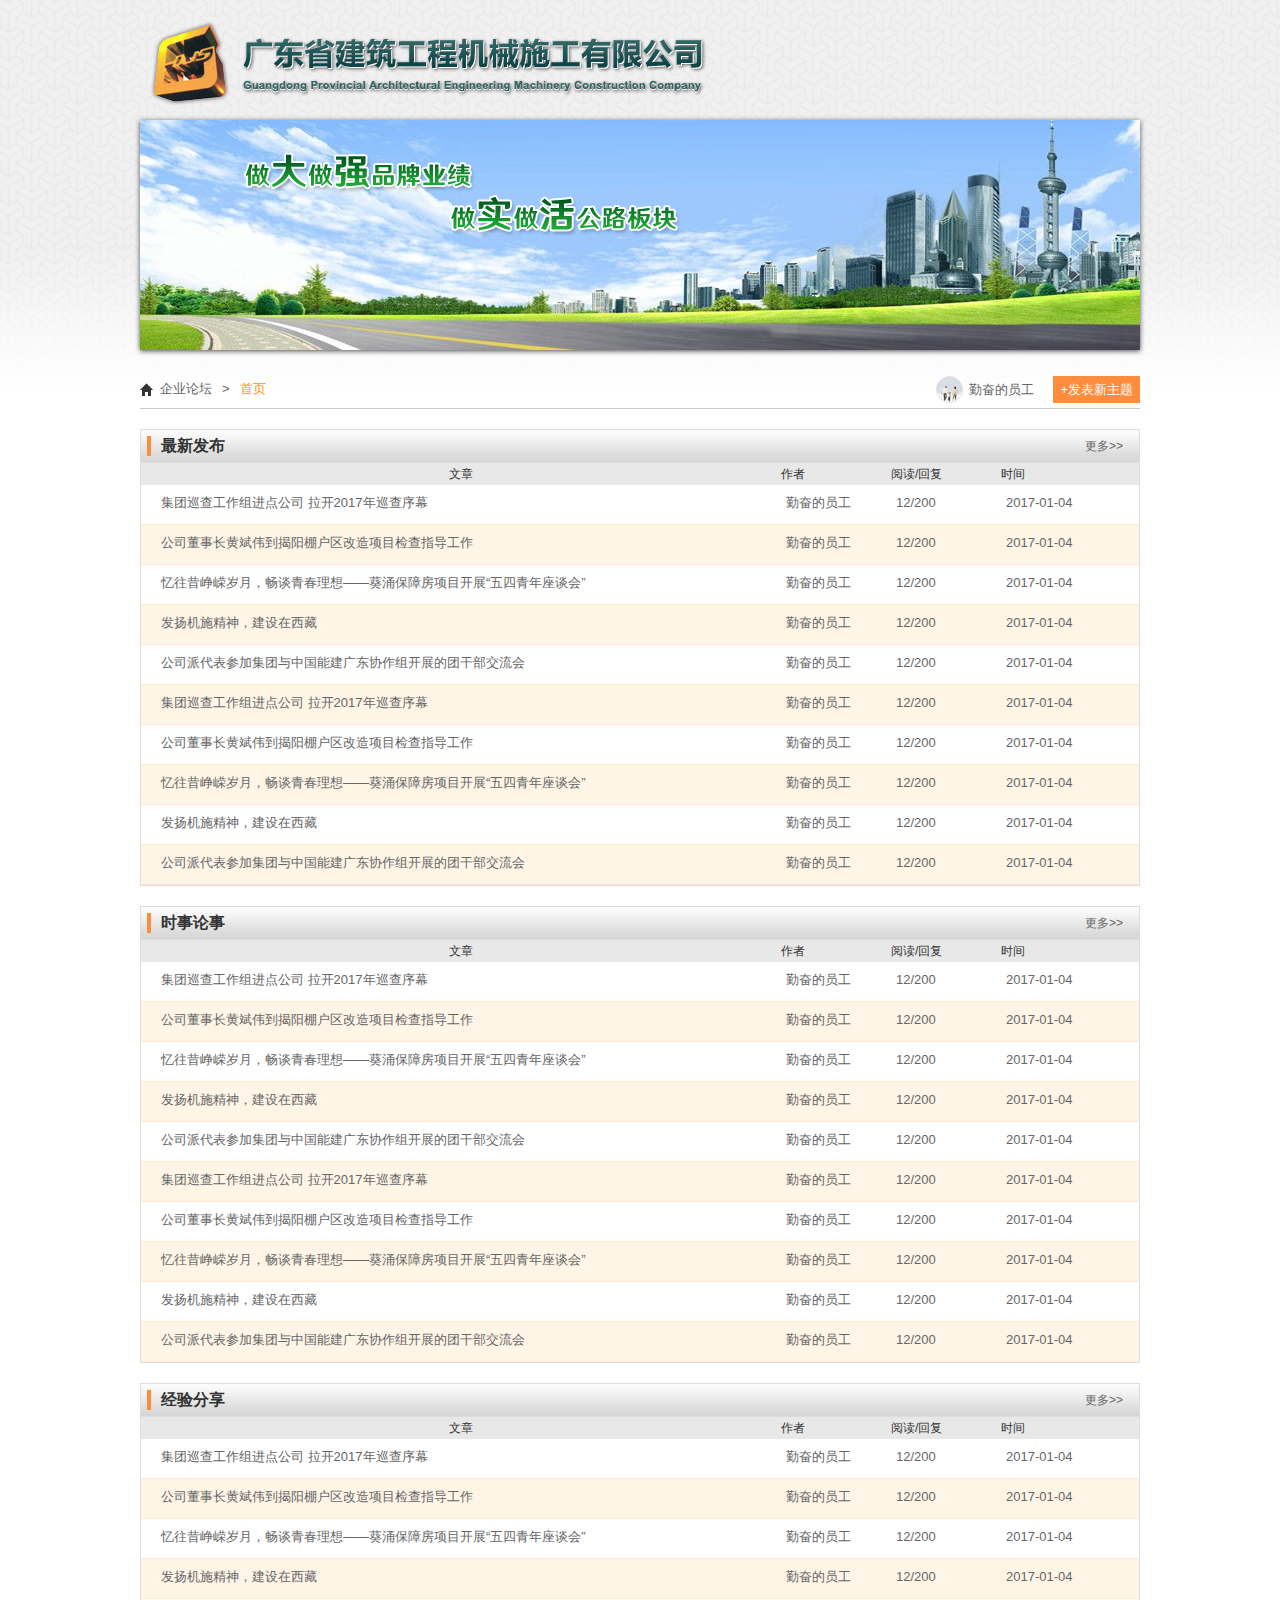
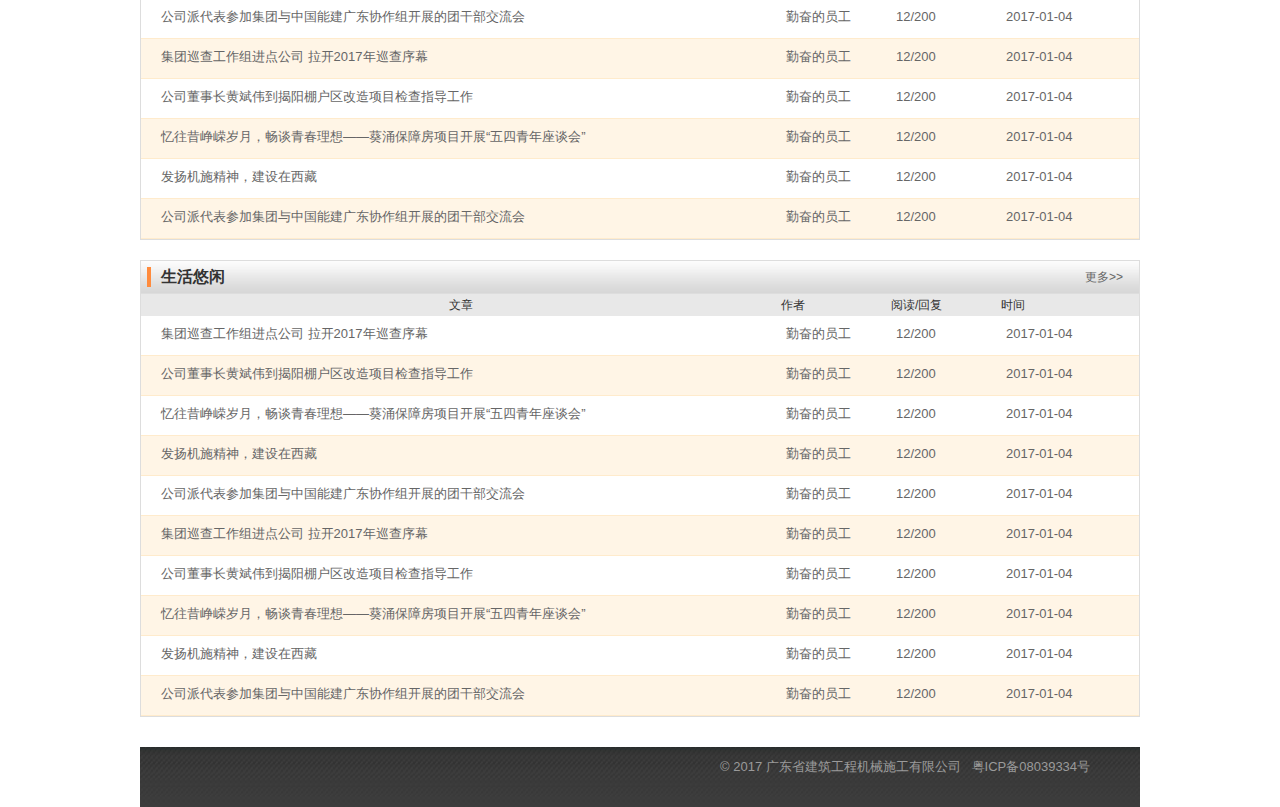
==== commit 1eba5b60: "4" ====
--- a/index.html
+++ b/index.html
@@ -34,7 +34,7 @@
             </ul>
         </div>
         <div class="links02">
-            <a href="#"><img class="cover" src="img/cover.jpg" alt="" /><span class="name">系统管理员</span></a>
+            <a href="#"><img class="cover" src="img/cover.jpg" alt="" /><span class="name">勤奋的员工</span></a>
             <a href="#" class="add">+发表新主题</a>
         </div>
         <div class="clear"></div>
@@ -48,34 +48,34 @@
             </div>
             <div class="list">
                 <div class="item">
-                    <a href="#" class="c_title">集团巡查工作组进点公司 拉开2017年巡查序幕</a><span class="c_arthur">论坛管理员</span><span class="c_read">12/200</span><span class="c_date">2017-01-04</span>
-                </div>
-                <div class="item">
-                    <a href="#" class="c_title">公司董事长黄斌伟到揭阳棚户区改造项目检查指导工作</a><span class="c_arthur">论坛管理员</span><span class="c_read">12/200</span><span class="c_date">2017-01-04</span>
-                </div>
-                <div class="item">
-                    <a href="#" class="c_title">忆往昔峥嵘岁月，畅谈青春理想——葵涌保障房项目开展“五四青年座谈会”</a><span class="c_arthur">论坛管理员</span><span class="c_read">12/200</span><span class="c_date">2017-01-04</span>
-                </div>
-                <div class="item">
-                    <a href="#" class="c_title">发扬机施精神，建设在西藏</a><span class="c_arthur">论坛管理员</span><span class="c_read">12/200</span><span class="c_date">2017-01-04</span>
-                </div>
-                <div class="item">
-                    <a href="#" class="c_title">公司派代表参加集团与中国能建广东协作组开展的团干部交流会</a><span class="c_arthur">论坛管理员</span><span class="c_read">12/200</span><span class="c_date">2017-01-04</span>
-                </div>
-                <div class="item">
-                    <a href="#" class="c_title">集团巡查工作组进点公司 拉开2017年巡查序幕</a><span class="c_arthur">论坛管理员</span><span class="c_read">12/200</span><span class="c_date">2017-01-04</span>
-                </div>
-                <div class="item">
-                    <a href="#" class="c_title">公司董事长黄斌伟到揭阳棚户区改造项目检查指导工作</a><span class="c_arthur">论坛管理员</span><span class="c_read">12/200</span><span class="c_date">2017-01-04</span>
-                </div>
-                <div class="item">
-                    <a href="#" class="c_title">忆往昔峥嵘岁月，畅谈青春理想——葵涌保障房项目开展“五四青年座谈会”</a><span class="c_arthur">论坛管理员</span><span class="c_read">12/200</span><span class="c_date">2017-01-04</span>
-                </div>
-                <div class="item">
-                    <a href="#" class="c_title">发扬机施精神，建设在西藏</a><span class="c_arthur">论坛管理员</span><span class="c_read">12/200</span><span class="c_date">2017-01-04</span>
-                </div>
-                <div class="item">
-                    <a href="#" class="c_title">公司派代表参加集团与中国能建广东协作组开展的团干部交流会</a><span class="c_arthur">论坛管理员</span><span class="c_read">12/200</span><span class="c_date">2017-01-04</span>
+                    <a href="#" class="c_title">集团巡查工作组进点公司 拉开2017年巡查序幕</a><span class="c_arthur">勤奋的员工</span><span class="c_read">12/200</span><span class="c_date">2017-01-04</span>
+                </div>
+                <div class="item">
+                    <a href="#" class="c_title">公司董事长黄斌伟到揭阳棚户区改造项目检查指导工作</a><span class="c_arthur">勤奋的员工</span><span class="c_read">12/200</span><span class="c_date">2017-01-04</span>
+                </div>
+                <div class="item">
+                    <a href="#" class="c_title">忆往昔峥嵘岁月，畅谈青春理想——葵涌保障房项目开展“五四青年座谈会”</a><span class="c_arthur">勤奋的员工</span><span class="c_read">12/200</span><span class="c_date">2017-01-04</span>
+                </div>
+                <div class="item">
+                    <a href="#" class="c_title">发扬机施精神，建设在西藏</a><span class="c_arthur">勤奋的员工</span><span class="c_read">12/200</span><span class="c_date">2017-01-04</span>
+                </div>
+                <div class="item">
+                    <a href="#" class="c_title">公司派代表参加集团与中国能建广东协作组开展的团干部交流会</a><span class="c_arthur">勤奋的员工</span><span class="c_read">12/200</span><span class="c_date">2017-01-04</span>
+                </div>
+                <div class="item">
+                    <a href="#" class="c_title">集团巡查工作组进点公司 拉开2017年巡查序幕</a><span class="c_arthur">勤奋的员工</span><span class="c_read">12/200</span><span class="c_date">2017-01-04</span>
+                </div>
+                <div class="item">
+                    <a href="#" class="c_title">公司董事长黄斌伟到揭阳棚户区改造项目检查指导工作</a><span class="c_arthur">勤奋的员工</span><span class="c_read">12/200</span><span class="c_date">2017-01-04</span>
+                </div>
+                <div class="item">
+                    <a href="#" class="c_title">忆往昔峥嵘岁月，畅谈青春理想——葵涌保障房项目开展“五四青年座谈会”</a><span class="c_arthur">勤奋的员工</span><span class="c_read">12/200</span><span class="c_date">2017-01-04</span>
+                </div>
+                <div class="item">
+                    <a href="#" class="c_title">发扬机施精神，建设在西藏</a><span class="c_arthur">勤奋的员工</span><span class="c_read">12/200</span><span class="c_date">2017-01-04</span>
+                </div>
+                <div class="item">
+                    <a href="#" class="c_title">公司派代表参加集团与中国能建广东协作组开展的团干部交流会</a><span class="c_arthur">勤奋的员工</span><span class="c_read">12/200</span><span class="c_date">2017-01-04</span>
                 </div>
             </div>
         </div>
@@ -87,34 +87,34 @@
             </div>
             <div class="list">
                 <div class="item">
-                    <a href="#" class="c_title">集团巡查工作组进点公司 拉开2017年巡查序幕</a><span class="c_arthur">论坛管理员</span><span class="c_read">12/200</span><span class="c_date">2017-01-04</span>
-                </div>
-                <div class="item">
-                    <a href="#" class="c_title">公司董事长黄斌伟到揭阳棚户区改造项目检查指导工作</a><span class="c_arthur">论坛管理员</span><span class="c_read">12/200</span><span class="c_date">2017-01-04</span>
-                </div>
-                <div class="item">
-                    <a href="#" class="c_title">忆往昔峥嵘岁月，畅谈青春理想——葵涌保障房项目开展“五四青年座谈会”</a><span class="c_arthur">论坛管理员</span><span class="c_read">12/200</span><span class="c_date">2017-01-04</span>
-                </div>
-                <div class="item">
-                    <a href="#" class="c_title">发扬机施精神，建设在西藏</a><span class="c_arthur">论坛管理员</span><span class="c_read">12/200</span><span class="c_date">2017-01-04</span>
-                </div>
-                <div class="item">
-                    <a href="#" class="c_title">公司派代表参加集团与中国能建广东协作组开展的团干部交流会</a><span class="c_arthur">论坛管理员</span><span class="c_read">12/200</span><span class="c_date">2017-01-04</span>
-                </div>
-                <div class="item">
-                    <a href="#" class="c_title">集团巡查工作组进点公司 拉开2017年巡查序幕</a><span class="c_arthur">论坛管理员</span><span class="c_read">12/200</span><span class="c_date">2017-01-04</span>
-                </div>
-                <div class="item">
-                    <a href="#" class="c_title">公司董事长黄斌伟到揭阳棚户区改造项目检查指导工作</a><span class="c_arthur">论坛管理员</span><span class="c_read">12/200</span><span class="c_date">2017-01-04</span>
-                </div>
-                <div class="item">
-                    <a href="#" class="c_title">忆往昔峥嵘岁月，畅谈青春理想——葵涌保障房项目开展“五四青年座谈会”</a><span class="c_arthur">论坛管理员</span><span class="c_read">12/200</span><span class="c_date">2017-01-04</span>
-                </div>
-                <div class="item">
-                    <a href="#" class="c_title">发扬机施精神，建设在西藏</a><span class="c_arthur">论坛管理员</span><span class="c_read">12/200</span><span class="c_date">2017-01-04</span>
-                </div>
-                <div class="item">
-                    <a href="#" class="c_title">公司派代表参加集团与中国能建广东协作组开展的团干部交流会</a><span class="c_arthur">论坛管理员</span><span class="c_read">12/200</span><span class="c_date">2017-01-04</span>
+                    <a href="#" class="c_title">集团巡查工作组进点公司 拉开2017年巡查序幕</a><span class="c_arthur">勤奋的员工</span><span class="c_read">12/200</span><span class="c_date">2017-01-04</span>
+                </div>
+                <div class="item">
+                    <a href="#" class="c_title">公司董事长黄斌伟到揭阳棚户区改造项目检查指导工作</a><span class="c_arthur">勤奋的员工</span><span class="c_read">12/200</span><span class="c_date">2017-01-04</span>
+                </div>
+                <div class="item">
+                    <a href="#" class="c_title">忆往昔峥嵘岁月，畅谈青春理想——葵涌保障房项目开展“五四青年座谈会”</a><span class="c_arthur">勤奋的员工</span><span class="c_read">12/200</span><span class="c_date">2017-01-04</span>
+                </div>
+                <div class="item">
+                    <a href="#" class="c_title">发扬机施精神，建设在西藏</a><span class="c_arthur">勤奋的员工</span><span class="c_read">12/200</span><span class="c_date">2017-01-04</span>
+                </div>
+                <div class="item">
+                    <a href="#" class="c_title">公司派代表参加集团与中国能建广东协作组开展的团干部交流会</a><span class="c_arthur">勤奋的员工</span><span class="c_read">12/200</span><span class="c_date">2017-01-04</span>
+                </div>
+                <div class="item">
+                    <a href="#" class="c_title">集团巡查工作组进点公司 拉开2017年巡查序幕</a><span class="c_arthur">勤奋的员工</span><span class="c_read">12/200</span><span class="c_date">2017-01-04</span>
+                </div>
+                <div class="item">
+                    <a href="#" class="c_title">公司董事长黄斌伟到揭阳棚户区改造项目检查指导工作</a><span class="c_arthur">勤奋的员工</span><span class="c_read">12/200</span><span class="c_date">2017-01-04</span>
+                </div>
+                <div class="item">
+                    <a href="#" class="c_title">忆往昔峥嵘岁月，畅谈青春理想——葵涌保障房项目开展“五四青年座谈会”</a><span class="c_arthur">勤奋的员工</span><span class="c_read">12/200</span><span class="c_date">2017-01-04</span>
+                </div>
+                <div class="item">
+                    <a href="#" class="c_title">发扬机施精神，建设在西藏</a><span class="c_arthur">勤奋的员工</span><span class="c_read">12/200</span><span class="c_date">2017-01-04</span>
+                </div>
+                <div class="item">
+                    <a href="#" class="c_title">公司派代表参加集团与中国能建广东协作组开展的团干部交流会</a><span class="c_arthur">勤奋的员工</span><span class="c_read">12/200</span><span class="c_date">2017-01-04</span>
                 </div>
             </div>
         </div>
@@ -126,34 +126,34 @@
             </div>
             <div class="list">
                 <div class="item">
-                    <a href="#" class="c_title">集团巡查工作组进点公司 拉开2017年巡查序幕</a><span class="c_arthur">论坛管理员</span><span class="c_read">12/200</span><span class="c_date">2017-01-04</span>
-                </div>
-                <div class="item">
-                    <a href="#" class="c_title">公司董事长黄斌伟到揭阳棚户区改造项目检查指导工作</a><span class="c_arthur">论坛管理员</span><span class="c_read">12/200</span><span class="c_date">2017-01-04</span>
-                </div>
-                <div class="item">
-                    <a href="#" class="c_title">忆往昔峥嵘岁月，畅谈青春理想——葵涌保障房项目开展“五四青年座谈会”</a><span class="c_arthur">论坛管理员</span><span class="c_read">12/200</span><span class="c_date">2017-01-04</span>
-                </div>
-                <div class="item">
-                    <a href="#" class="c_title">发扬机施精神，建设在西藏</a><span class="c_arthur">论坛管理员</span><span class="c_read">12/200</span><span class="c_date">2017-01-04</span>
-                </div>
-                <div class="item">
-                    <a href="#" class="c_title">公司派代表参加集团与中国能建广东协作组开展的团干部交流会</a><span class="c_arthur">论坛管理员</span><span class="c_read">12/200</span><span class="c_date">2017-01-04</span>
-                </div>
-                <div class="item">
-                    <a href="#" class="c_title">集团巡查工作组进点公司 拉开2017年巡查序幕</a><span class="c_arthur">论坛管理员</span><span class="c_read">12/200</span><span class="c_date">2017-01-04</span>
-                </div>
-                <div class="item">
-                    <a href="#" class="c_title">公司董事长黄斌伟到揭阳棚户区改造项目检查指导工作</a><span class="c_arthur">论坛管理员</span><span class="c_read">12/200</span><span class="c_date">2017-01-04</span>
-                </div>
-                <div class="item">
-                    <a href="#" class="c_title">忆往昔峥嵘岁月，畅谈青春理想——葵涌保障房项目开展“五四青年座谈会”</a><span class="c_arthur">论坛管理员</span><span class="c_read">12/200</span><span class="c_date">2017-01-04</span>
-                </div>
-                <div class="item">
-                    <a href="#" class="c_title">发扬机施精神，建设在西藏</a><span class="c_arthur">论坛管理员</span><span class="c_read">12/200</span><span class="c_date">2017-01-04</span>
-                </div>
-                <div class="item">
-                    <a href="#" class="c_title">公司派代表参加集团与中国能建广东协作组开展的团干部交流会</a><span class="c_arthur">论坛管理员</span><span class="c_read">12/200</span><span class="c_date">2017-01-04</span>
+                    <a href="#" class="c_title">集团巡查工作组进点公司 拉开2017年巡查序幕</a><span class="c_arthur">勤奋的员工</span><span class="c_read">12/200</span><span class="c_date">2017-01-04</span>
+                </div>
+                <div class="item">
+                    <a href="#" class="c_title">公司董事长黄斌伟到揭阳棚户区改造项目检查指导工作</a><span class="c_arthur">勤奋的员工</span><span class="c_read">12/200</span><span class="c_date">2017-01-04</span>
+                </div>
+                <div class="item">
+                    <a href="#" class="c_title">忆往昔峥嵘岁月，畅谈青春理想——葵涌保障房项目开展“五四青年座谈会”</a><span class="c_arthur">勤奋的员工</span><span class="c_read">12/200</span><span class="c_date">2017-01-04</span>
+                </div>
+                <div class="item">
+                    <a href="#" class="c_title">发扬机施精神，建设在西藏</a><span class="c_arthur">勤奋的员工</span><span class="c_read">12/200</span><span class="c_date">2017-01-04</span>
+                </div>
+                <div class="item">
+                    <a href="#" class="c_title">公司派代表参加集团与中国能建广东协作组开展的团干部交流会</a><span class="c_arthur">勤奋的员工</span><span class="c_read">12/200</span><span class="c_date">2017-01-04</span>
+                </div>
+                <div class="item">
+                    <a href="#" class="c_title">集团巡查工作组进点公司 拉开2017年巡查序幕</a><span class="c_arthur">勤奋的员工</span><span class="c_read">12/200</span><span class="c_date">2017-01-04</span>
+                </div>
+                <div class="item">
+                    <a href="#" class="c_title">公司董事长黄斌伟到揭阳棚户区改造项目检查指导工作</a><span class="c_arthur">勤奋的员工</span><span class="c_read">12/200</span><span class="c_date">2017-01-04</span>
+                </div>
+                <div class="item">
+                    <a href="#" class="c_title">忆往昔峥嵘岁月，畅谈青春理想——葵涌保障房项目开展“五四青年座谈会”</a><span class="c_arthur">勤奋的员工</span><span class="c_read">12/200</span><span class="c_date">2017-01-04</span>
+                </div>
+                <div class="item">
+                    <a href="#" class="c_title">发扬机施精神，建设在西藏</a><span class="c_arthur">勤奋的员工</span><span class="c_read">12/200</span><span class="c_date">2017-01-04</span>
+                </div>
+                <div class="item">
+                    <a href="#" class="c_title">公司派代表参加集团与中国能建广东协作组开展的团干部交流会</a><span class="c_arthur">勤奋的员工</span><span class="c_read">12/200</span><span class="c_date">2017-01-04</span>
                 </div>
             </div>
         </div>
@@ -165,34 +165,34 @@
             </div>
             <div class="list">
                 <div class="item">
-                    <a href="#" class="c_title">集团巡查工作组进点公司 拉开2017年巡查序幕</a><span class="c_arthur">论坛管理员</span><span class="c_read">12/200</span><span class="c_date">2017-01-04</span>
-                </div>
-                <div class="item">
-                    <a href="#" class="c_title">公司董事长黄斌伟到揭阳棚户区改造项目检查指导工作</a><span class="c_arthur">论坛管理员</span><span class="c_read">12/200</span><span class="c_date">2017-01-04</span>
-                </div>
-                <div class="item">
-                    <a href="#" class="c_title">忆往昔峥嵘岁月，畅谈青春理想——葵涌保障房项目开展“五四青年座谈会”</a><span class="c_arthur">论坛管理员</span><span class="c_read">12/200</span><span class="c_date">2017-01-04</span>
-                </div>
-                <div class="item">
-                    <a href="#" class="c_title">发扬机施精神，建设在西藏</a><span class="c_arthur">论坛管理员</span><span class="c_read">12/200</span><span class="c_date">2017-01-04</span>
-                </div>
-                <div class="item">
-                    <a href="#" class="c_title">公司派代表参加集团与中国能建广东协作组开展的团干部交流会</a><span class="c_arthur">论坛管理员</span><span class="c_read">12/200</span><span class="c_date">2017-01-04</span>
-                </div>
-                <div class="item">
-                    <a href="#" class="c_title">集团巡查工作组进点公司 拉开2017年巡查序幕</a><span class="c_arthur">论坛管理员</span><span class="c_read">12/200</span><span class="c_date">2017-01-04</span>
-                </div>
-                <div class="item">
-                    <a href="#" class="c_title">公司董事长黄斌伟到揭阳棚户区改造项目检查指导工作</a><span class="c_arthur">论坛管理员</span><span class="c_read">12/200</span><span class="c_date">2017-01-04</span>
-                </div>
-                <div class="item">
-                    <a href="#" class="c_title">忆往昔峥嵘岁月，畅谈青春理想——葵涌保障房项目开展“五四青年座谈会”</a><span class="c_arthur">论坛管理员</span><span class="c_read">12/200</span><span class="c_date">2017-01-04</span>
-                </div>
-                <div class="item">
-                    <a href="#" class="c_title">发扬机施精神，建设在西藏</a><span class="c_arthur">论坛管理员</span><span class="c_read">12/200</span><span class="c_date">2017-01-04</span>
-                </div>
-                <div class="item">
-                    <a href="#" class="c_title">公司派代表参加集团与中国能建广东协作组开展的团干部交流会</a><span class="c_arthur">论坛管理员</span><span class="c_read">12/200</span><span class="c_date">2017-01-04</span>
+                    <a href="#" class="c_title">集团巡查工作组进点公司 拉开2017年巡查序幕</a><span class="c_arthur">勤奋的员工</span><span class="c_read">12/200</span><span class="c_date">2017-01-04</span>
+                </div>
+                <div class="item">
+                    <a href="#" class="c_title">公司董事长黄斌伟到揭阳棚户区改造项目检查指导工作</a><span class="c_arthur">勤奋的员工</span><span class="c_read">12/200</span><span class="c_date">2017-01-04</span>
+                </div>
+                <div class="item">
+                    <a href="#" class="c_title">忆往昔峥嵘岁月，畅谈青春理想——葵涌保障房项目开展“五四青年座谈会”</a><span class="c_arthur">勤奋的员工</span><span class="c_read">12/200</span><span class="c_date">2017-01-04</span>
+                </div>
+                <div class="item">
+                    <a href="#" class="c_title">发扬机施精神，建设在西藏</a><span class="c_arthur">勤奋的员工</span><span class="c_read">12/200</span><span class="c_date">2017-01-04</span>
+                </div>
+                <div class="item">
+                    <a href="#" class="c_title">公司派代表参加集团与中国能建广东协作组开展的团干部交流会</a><span class="c_arthur">勤奋的员工</span><span class="c_read">12/200</span><span class="c_date">2017-01-04</span>
+                </div>
+                <div class="item">
+                    <a href="#" class="c_title">集团巡查工作组进点公司 拉开2017年巡查序幕</a><span class="c_arthur">勤奋的员工</span><span class="c_read">12/200</span><span class="c_date">2017-01-04</span>
+                </div>
+                <div class="item">
+                    <a href="#" class="c_title">公司董事长黄斌伟到揭阳棚户区改造项目检查指导工作</a><span class="c_arthur">勤奋的员工</span><span class="c_read">12/200</span><span class="c_date">2017-01-04</span>
+                </div>
+                <div class="item">
+                    <a href="#" class="c_title">忆往昔峥嵘岁月，畅谈青春理想——葵涌保障房项目开展“五四青年座谈会”</a><span class="c_arthur">勤奋的员工</span><span class="c_read">12/200</span><span class="c_date">2017-01-04</span>
+                </div>
+                <div class="item">
+                    <a href="#" class="c_title">发扬机施精神，建设在西藏</a><span class="c_arthur">勤奋的员工</span><span class="c_read">12/200</span><span class="c_date">2017-01-04</span>
+                </div>
+                <div class="item">
+                    <a href="#" class="c_title">公司派代表参加集团与中国能建广东协作组开展的团干部交流会</a><span class="c_arthur">勤奋的员工</span><span class="c_read">12/200</span><span class="c_date">2017-01-04</span>
                 </div>
             </div>
         </div>
--- a/css/bbs.css
+++ b/css/bbs.css
@@ -189,6 +189,15 @@
     margin-bottom:20px;
 }
 
+.bbs03{
+    width:210px; padding:10px 0px; border:1px solid #e6e6e6;
+    margin-bottom:20px; background-color:#f8f8f8;
+}
+.bbs04{
+    width:740px; padding:10px; border:1px solid #e6e6e6;
+    margin-bottom:20px; background-color:#f8f8f8;
+}
+
 .btitle{
     color:#ff8b3d; font-size:18px; text-align:center; line-height:36px; padding-bottom:10px;
 }
@@ -284,4 +293,125 @@
 }
 .reply_bt:hover{
     color:#fff;
-}+}
+
+
+.pagetitle01{
+    height:20px; padding:6px; border:1px solid #ddd; border-bottom:none;
+    background-color:#eee;
+}
+.pagetitle01 b{
+    height: 20px;
+    line-height: 20px;
+    font-size: 16px;
+    color: #333;
+    border-left: 4px solid #ff8b3d;
+    padding-left: 10px;
+}
+.newtable{
+
+}
+.newtable td{
+    padding:3px;
+}
+.newtable .title01{
+    height: 14px;
+    line-height: 14px;
+    padding: 5px 0;
+    vertical-align: bottom;
+    width: 500px;
+    border: 1px solid #d5dadf;
+}
+.newtable .type01{
+    width: 140px;
+    height: 26px;
+    border: 1px solid #d5dadf;
+    vertical-align: middle;
+    margin-left:10px;
+}
+.newbt{
+    display:inline-block;
+    width: 150px;
+    height: 30px;
+    line-height: 30px;
+    margin-top: 20px;
+    background-color: #ff8b3d;
+    border: 1px solid #ff8b3d;
+    text-align:center;
+    color:#fff;
+}
+.newbt_re{
+    display:inline-block;
+    width: 150px;
+    height: 30px;
+    line-height: 30px;
+    margin-top: 20px;
+    background-color: #fff;
+    border: 1px solid #ddd;
+    text-align:center;
+    color:#999;
+    margin-left:10px;
+}
+
+.aboutme{
+    padding-top:30px;
+}
+.aboutme .cover{
+    text-align:center;
+}
+.aboutme .cover img{
+    width:100px; height:100px; border:3px solid #ffebcc; border-radius:100px; cursor:pointer;
+}
+.aboutme .name{
+    text-align:center; color:#ff8b3d; font-size:16px;
+}
+.aboutme .links{
+    padding:0 20px;
+}
+.aboutme .links .a1{
+    display:block;
+    width: 100px;
+    padding-left:10px;
+    height: 28px;
+    margin:10px auto;
+    line-height: 28px;
+    font-size: 12px;
+    color:#fff;
+    background-color: #ff8b3d;
+    border: 1px solid #ff8b3d;
+}
+.aboutme .links .a2{
+    display:block;
+    width: 100px;
+    padding-left:10px;
+    height: 28px;
+    margin:10px auto;
+    line-height: 28px;
+    font-size: 12px;
+    color: #fff;
+    border-color: #4c8fe1;
+    background-color: #4c8fe1;
+}
+
+
+.myarticlelist{
+
+}
+.myarticlelist .item{
+    background-color:#fff;
+    border-bottom:1px dashed #ffebcc;
+    padding:6px;
+}
+.myarticlelist .item .date{
+    display:inline-block; width:80px; vertical-align:top;
+}
+.myarticlelist .item .title01{
+    display:inline-block; width:500px; vertical-align:top;
+}
+.myarticlelist .item .goto{
+    display:inline-block; width:60px; vertical-align:top;
+}
+
+.myarticlelist .item .del{
+    display:inline-block; width:60px; vertical-align:top;
+}
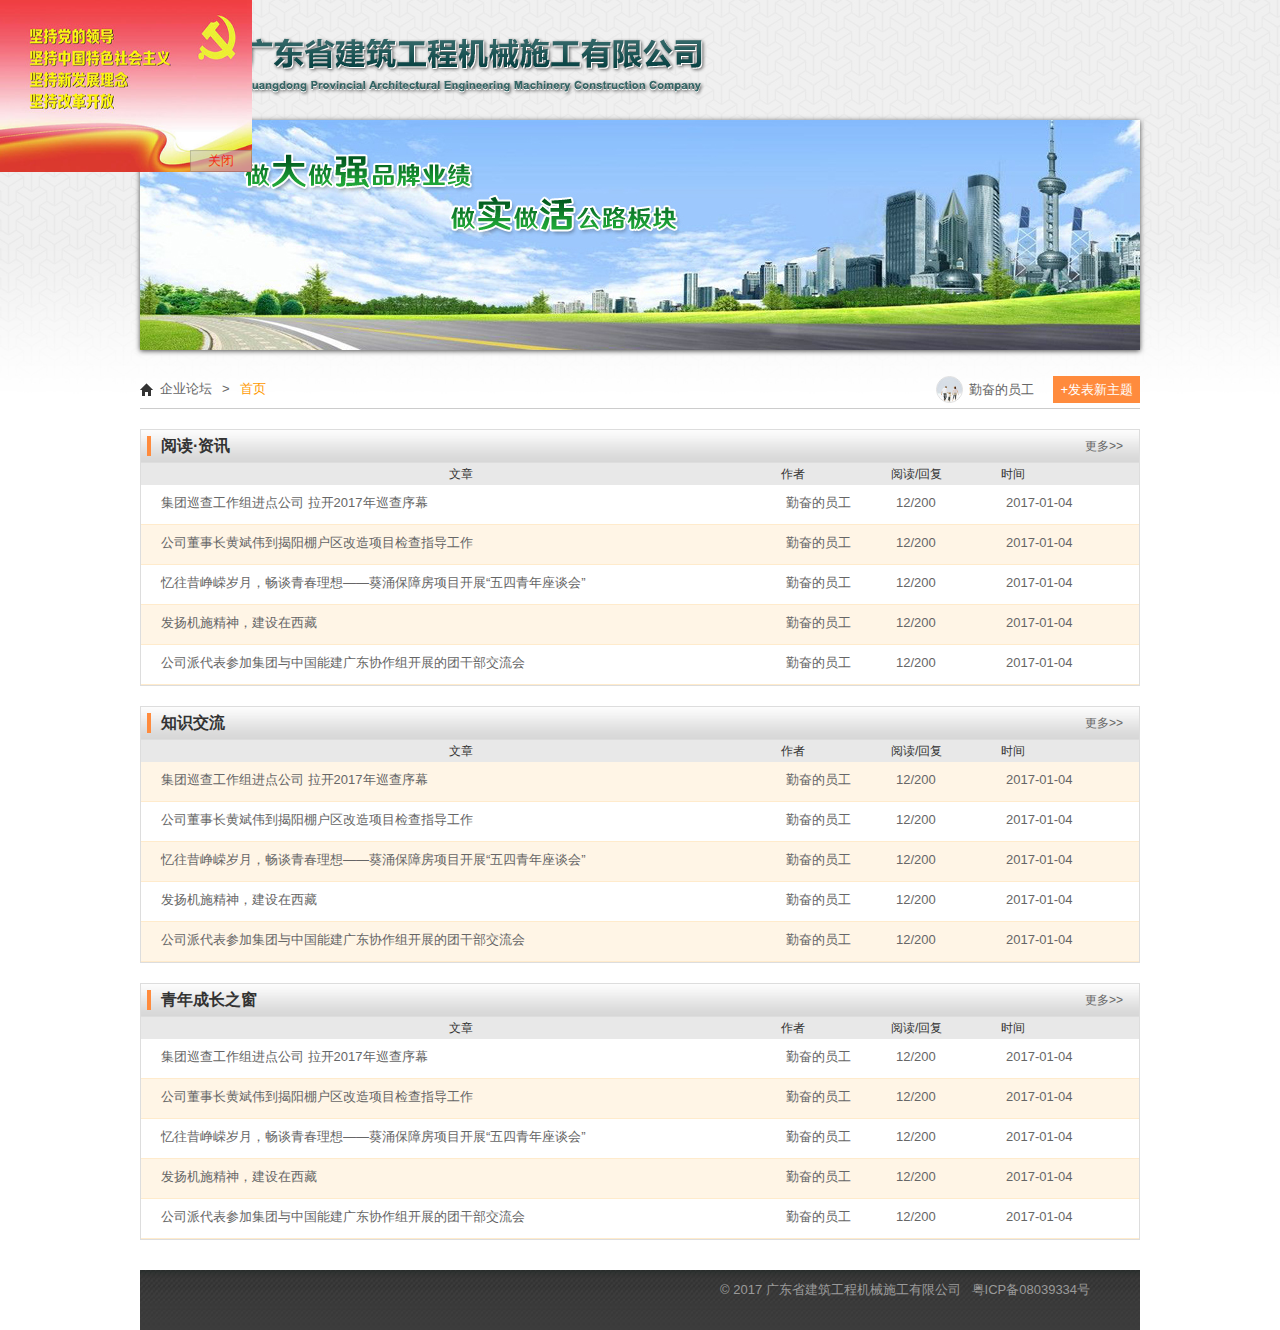
==== commit 0a6d8569: "view" ====
--- a/index.html
+++ b/index.html
@@ -28,9 +28,9 @@
         <a class="index">企业论坛</a><span>&gt;</span><span class="cur">首页</span>
             <ul class="slist">
                 <li><a href="#">全部主题</a></li>
-                <li><a href="#">&nbsp;&lfloor;&nbsp;时事论事</a></li>
-                <li><a href="#">&nbsp;&lfloor;&nbsp;经验分享</a></li>
-                <li><a href="#">&nbsp;&lfloor;&nbsp;生活悠闲</a></li>
+                <li><a href="#">&nbsp;&lfloor;&nbsp;阅读·资讯</a></li>
+                <li><a href="#">&nbsp;&lfloor;&nbsp;知识交流</a></li>
+                <li><a href="#">&nbsp;&lfloor;&nbsp;青年成长之窗</a></li>
             </ul>
         </div>
         <div class="links02">
@@ -41,7 +41,7 @@
     </div>
 
     <div class="wdiv10">
-        <div class="bbs_title"><b>最新发布</b><a href="#">更多&gt;&gt;</a><div class="clear"></div></div>
+        <div class="bbs_title"><b>阅读·资讯</b><a href="#">更多&gt;&gt;</a><div class="clear"></div></div>
         <div class="bbs_list">
             <div class="head">
                 <span class="c_title">文章</span><span class="c_arthur">作者</span><span class="c_read">阅读/回复</span><span class="c_date">时间</span>
@@ -62,25 +62,10 @@
                 <div class="item">
                     <a href="#" class="c_title">公司派代表参加集团与中国能建广东协作组开展的团干部交流会</a><span class="c_arthur">勤奋的员工</span><span class="c_read">12/200</span><span class="c_date">2017-01-04</span>
                 </div>
-                <div class="item">
-                    <a href="#" class="c_title">集团巡查工作组进点公司 拉开2017年巡查序幕</a><span class="c_arthur">勤奋的员工</span><span class="c_read">12/200</span><span class="c_date">2017-01-04</span>
-                </div>
-                <div class="item">
-                    <a href="#" class="c_title">公司董事长黄斌伟到揭阳棚户区改造项目检查指导工作</a><span class="c_arthur">勤奋的员工</span><span class="c_read">12/200</span><span class="c_date">2017-01-04</span>
-                </div>
-                <div class="item">
-                    <a href="#" class="c_title">忆往昔峥嵘岁月，畅谈青春理想——葵涌保障房项目开展“五四青年座谈会”</a><span class="c_arthur">勤奋的员工</span><span class="c_read">12/200</span><span class="c_date">2017-01-04</span>
-                </div>
-                <div class="item">
-                    <a href="#" class="c_title">发扬机施精神，建设在西藏</a><span class="c_arthur">勤奋的员工</span><span class="c_read">12/200</span><span class="c_date">2017-01-04</span>
-                </div>
-                <div class="item">
-                    <a href="#" class="c_title">公司派代表参加集团与中国能建广东协作组开展的团干部交流会</a><span class="c_arthur">勤奋的员工</span><span class="c_read">12/200</span><span class="c_date">2017-01-04</span>
-                </div>
             </div>
         </div>
 
-        <div class="bbs_title"><b>时事论事</b><a href="#">更多&gt;&gt;</a><div class="clear"></div></div>
+        <div class="bbs_title"><b>知识交流</b><a href="#">更多&gt;&gt;</a><div class="clear"></div></div>
         <div class="bbs_list">
             <div class="head">
                 <span class="c_title">文章</span><span class="c_arthur">作者</span><span class="c_read">阅读/回复</span><span class="c_date">时间</span>
@@ -101,84 +86,15 @@
                 <div class="item">
                     <a href="#" class="c_title">公司派代表参加集团与中国能建广东协作组开展的团干部交流会</a><span class="c_arthur">勤奋的员工</span><span class="c_read">12/200</span><span class="c_date">2017-01-04</span>
                 </div>
-                <div class="item">
-                    <a href="#" class="c_title">集团巡查工作组进点公司 拉开2017年巡查序幕</a><span class="c_arthur">勤奋的员工</span><span class="c_read">12/200</span><span class="c_date">2017-01-04</span>
-                </div>
-                <div class="item">
-                    <a href="#" class="c_title">公司董事长黄斌伟到揭阳棚户区改造项目检查指导工作</a><span class="c_arthur">勤奋的员工</span><span class="c_read">12/200</span><span class="c_date">2017-01-04</span>
-                </div>
-                <div class="item">
-                    <a href="#" class="c_title">忆往昔峥嵘岁月，畅谈青春理想——葵涌保障房项目开展“五四青年座谈会”</a><span class="c_arthur">勤奋的员工</span><span class="c_read">12/200</span><span class="c_date">2017-01-04</span>
-                </div>
-                <div class="item">
-                    <a href="#" class="c_title">发扬机施精神，建设在西藏</a><span class="c_arthur">勤奋的员工</span><span class="c_read">12/200</span><span class="c_date">2017-01-04</span>
-                </div>
-                <div class="item">
-                    <a href="#" class="c_title">公司派代表参加集团与中国能建广东协作组开展的团干部交流会</a><span class="c_arthur">勤奋的员工</span><span class="c_read">12/200</span><span class="c_date">2017-01-04</span>
-                </div>
             </div>
         </div>
 
-        <div class="bbs_title"><b>经验分享</b><a href="#">更多&gt;&gt;</a><div class="clear"></div></div>
+        <div class="bbs_title"><b>青年成长之窗</b><a href="#">更多&gt;&gt;</a><div class="clear"></div></div>
         <div class="bbs_list">
             <div class="head">
                 <span class="c_title">文章</span><span class="c_arthur">作者</span><span class="c_read">阅读/回复</span><span class="c_date">时间</span>
             </div>
             <div class="list">
-                <div class="item">
-                    <a href="#" class="c_title">集团巡查工作组进点公司 拉开2017年巡查序幕</a><span class="c_arthur">勤奋的员工</span><span class="c_read">12/200</span><span class="c_date">2017-01-04</span>
-                </div>
-                <div class="item">
-                    <a href="#" class="c_title">公司董事长黄斌伟到揭阳棚户区改造项目检查指导工作</a><span class="c_arthur">勤奋的员工</span><span class="c_read">12/200</span><span class="c_date">2017-01-04</span>
-                </div>
-                <div class="item">
-                    <a href="#" class="c_title">忆往昔峥嵘岁月，畅谈青春理想——葵涌保障房项目开展“五四青年座谈会”</a><span class="c_arthur">勤奋的员工</span><span class="c_read">12/200</span><span class="c_date">2017-01-04</span>
-                </div>
-                <div class="item">
-                    <a href="#" class="c_title">发扬机施精神，建设在西藏</a><span class="c_arthur">勤奋的员工</span><span class="c_read">12/200</span><span class="c_date">2017-01-04</span>
-                </div>
-                <div class="item">
-                    <a href="#" class="c_title">公司派代表参加集团与中国能建广东协作组开展的团干部交流会</a><span class="c_arthur">勤奋的员工</span><span class="c_read">12/200</span><span class="c_date">2017-01-04</span>
-                </div>
-                <div class="item">
-                    <a href="#" class="c_title">集团巡查工作组进点公司 拉开2017年巡查序幕</a><span class="c_arthur">勤奋的员工</span><span class="c_read">12/200</span><span class="c_date">2017-01-04</span>
-                </div>
-                <div class="item">
-                    <a href="#" class="c_title">公司董事长黄斌伟到揭阳棚户区改造项目检查指导工作</a><span class="c_arthur">勤奋的员工</span><span class="c_read">12/200</span><span class="c_date">2017-01-04</span>
-                </div>
-                <div class="item">
-                    <a href="#" class="c_title">忆往昔峥嵘岁月，畅谈青春理想——葵涌保障房项目开展“五四青年座谈会”</a><span class="c_arthur">勤奋的员工</span><span class="c_read">12/200</span><span class="c_date">2017-01-04</span>
-                </div>
-                <div class="item">
-                    <a href="#" class="c_title">发扬机施精神，建设在西藏</a><span class="c_arthur">勤奋的员工</span><span class="c_read">12/200</span><span class="c_date">2017-01-04</span>
-                </div>
-                <div class="item">
-                    <a href="#" class="c_title">公司派代表参加集团与中国能建广东协作组开展的团干部交流会</a><span class="c_arthur">勤奋的员工</span><span class="c_read">12/200</span><span class="c_date">2017-01-04</span>
-                </div>
-            </div>
-        </div>
-
-        <div class="bbs_title"><b>生活悠闲</b><a href="#">更多&gt;&gt;</a><div class="clear"></div></div>
-        <div class="bbs_list">
-            <div class="head">
-                <span class="c_title">文章</span><span class="c_arthur">作者</span><span class="c_read">阅读/回复</span><span class="c_date">时间</span>
-            </div>
-            <div class="list">
-                <div class="item">
-                    <a href="#" class="c_title">集团巡查工作组进点公司 拉开2017年巡查序幕</a><span class="c_arthur">勤奋的员工</span><span class="c_read">12/200</span><span class="c_date">2017-01-04</span>
-                </div>
-                <div class="item">
-                    <a href="#" class="c_title">公司董事长黄斌伟到揭阳棚户区改造项目检查指导工作</a><span class="c_arthur">勤奋的员工</span><span class="c_read">12/200</span><span class="c_date">2017-01-04</span>
-                </div>
-                <div class="item">
-                    <a href="#" class="c_title">忆往昔峥嵘岁月，畅谈青春理想——葵涌保障房项目开展“五四青年座谈会”</a><span class="c_arthur">勤奋的员工</span><span class="c_read">12/200</span><span class="c_date">2017-01-04</span>
-                </div>
-                <div class="item">
-                    <a href="#" class="c_title">发扬机施精神，建设在西藏</a><span class="c_arthur">勤奋的员工</span><span class="c_read">12/200</span><span class="c_date">2017-01-04</span>
-                </div>
-                <div class="item">
-                    <a href="#" class="c_title">公司派代表参加集团与中国能建广东协作组开展的团干部交流会</a><span class="c_arthur">勤奋的员工</span><span class="c_read">12/200</span><span class="c_date">2017-01-04</span>
-                </div>
                 <div class="item">
                     <a href="#" class="c_title">集团巡查工作组进点公司 拉开2017年巡查序幕</a><span class="c_arthur">勤奋的员工</span><span class="c_read">12/200</span><span class="c_date">2017-01-04</span>
                 </div>
@@ -208,10 +124,14 @@
         </div>
     </div>
 
+    <div id="floatimg"><a href="newscontent.html" target="_blank"><img src="img/floatimg.jpg" /></a><div id="closead">关闭</div></div>
 
     <script type="text/javascript" src="js/jquery.min.js"></script>
     <script src="nivoslider/jquery.nivo.slider.js"></script>
     <script type="text/javascript" src="js/fun.js"></script>
 
+    <script src="js/adfloat.js"></script>
+    <script type="text/javascript" src="js/index.js"></script>
+
 </body>
 </html>
--- a/css/bbs.css
+++ b/css/bbs.css
@@ -24,6 +24,21 @@
 .f_right{float:right;}
 .f_left20{float:left; margin-left:20px;}
 .f_left_2{float:left; margin-left:10px;}
+
+#floatimg {
+    z-index:100; left:2px;  position:absolute; top:43px;
+}
+#floatimg img{
+    width:252px; height:172px; cursor:pointer;
+}
+#closead{
+    position:absolute; right:0px; bottom:0px; width:60px; height:20px; background-color:#CCC; color:red;
+    text-align:center; border:1px solid #999; line-height:20px; cursor:pointer;
+    /* for IE */
+    filter:alpha(opacity=60);
+    /* CSS3 standard */
+    opacity:0.6;
+}
 
 .page_head{
     width:1000px; height:120px; margin:0 auto;
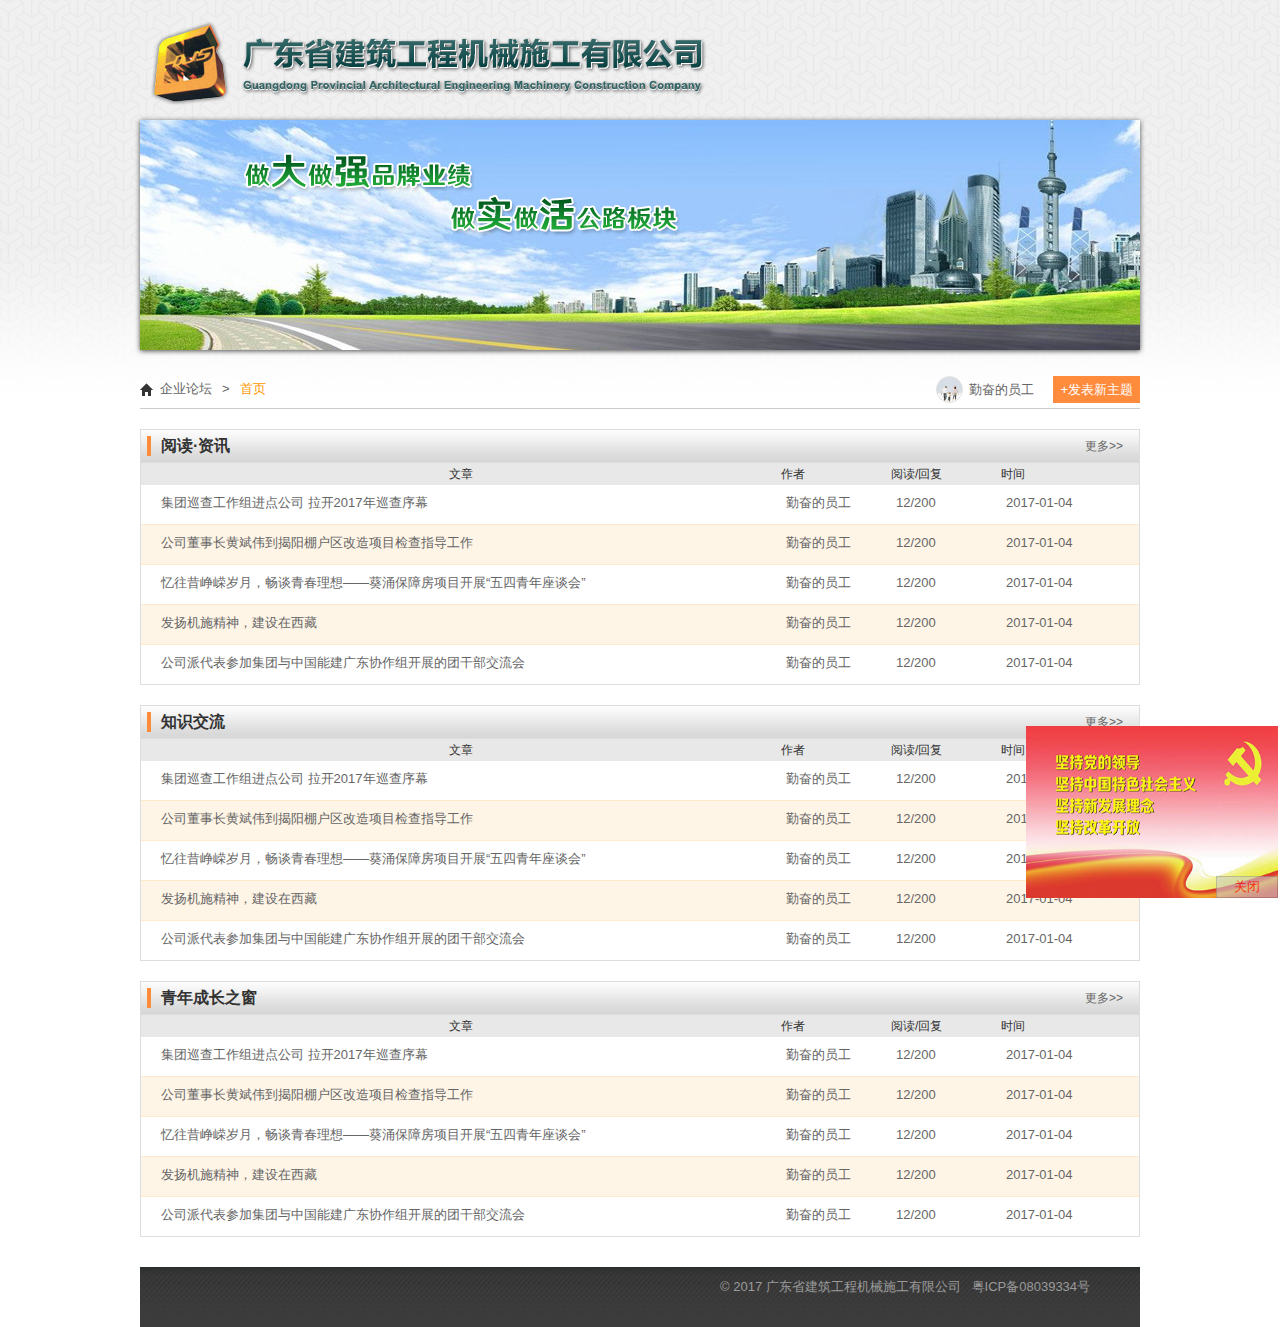
==== commit b8ef8267: "0521" ====
--- a/index.html
+++ b/index.html
@@ -124,7 +124,14 @@
         </div>
     </div>
 
-    <div id="floatimg"><a href="newscontent.html" target="_blank"><img src="img/floatimg.jpg" /></a><div id="closead">关闭</div></div>
+    <!--以下浮动广告 class 为 floattype01 会动 ，floattype02 则固定，需要在style内指定样式-->
+    <!--漂浮 floattype01 -->
+    <!--<div class="floatad floattype01" style="width:252px; height:172px;"><a href="#"><img src="img/floatimg.jpg" /></a><div class="closead">关闭</div></div>-->
+    <!--固定 floattype02 -->
+    <div class="floatad floattype02" style="width:252px; height:172px; right:2px; bottom:2px;"><a href="#"><img src="img/floatimg.jpg" /></a><div class="closead">关闭</div></div>
+    <!--<div class="floatad floattype02" style="width:252px; height:172px; right:2px; top:2px;"><a href="#"><img src="img/floatimg.jpg" /></a><div class="closead">关闭</div></div>
+    <div class="floatad floattype02" style="width:252px; height:172px; left:2px; top:0px;"><a href="#"><img src="img/floatimg.jpg" /></a><div class="closead">关闭</div></div>
+    <div class="floatad floattype02" style="width:252px; height:172px; left:2px; bottom:0px;"><a href="#"><img src="img/floatimg.jpg" /></a><div class="closead">关闭</div></div>-->
 
     <script type="text/javascript" src="js/jquery.min.js"></script>
     <script src="nivoslider/jquery.nivo.slider.js"></script>
--- a/css/bbs.css
+++ b/css/bbs.css
@@ -25,13 +25,16 @@
 .f_left20{float:left; margin-left:20px;}
 .f_left_2{float:left; margin-left:10px;}
 
-#floatimg {
-    z-index:100; left:2px;  position:absolute; top:43px;
-}
-#floatimg img{
-    width:252px; height:172px; cursor:pointer;
-}
-#closead{
+.floatad {
+    z-index:100; position:fixed; right:0px; bottom:0px;
+}
+.floatad a{
+    display:block; width:100%; height:100%; line-height:0;
+}
+.floatad img{
+    display:block; width:100%; height:100%;
+}
+.closead{
     position:absolute; right:0px; bottom:0px; width:60px; height:20px; background-color:#CCC; color:red;
     text-align:center; border:1px solid #999; line-height:20px; cursor:pointer;
     /* for IE */
@@ -134,7 +137,7 @@
     vertical-align:middle;
 }
 
-.paging{height:50px; padding-top:15px; line-height:50px; text-align:center; overflow:hidden;} 
+.paging{height:50px; padding-top:15px; line-height:50px; text-align:left; overflow:hidden;} 
 .paging a{padding:5px 10px; background:#f5f5f5; color:#6a6a6a; margin-right:5px; text-decoration:none;}
 .paging a:hover,.paging a.checka{background:#ff9900; color:#fff;}
 
@@ -182,6 +185,9 @@
 .bbs_list .list .split{
     background-color:#fff5e6;
 }
+.bbs_list .list .last{
+    border-bottom:none;
+}
 .bbs_list .list .c_title{
     display:inline-block; width:600px; height:20px; padding:5px 20px; overflow:hidden;
 }
@@ -210,91 +216,22 @@
 }
 .bbs04{
     width:740px; padding:10px; border:1px solid #e6e6e6;
-    margin-bottom:20px; background-color:#f8f8f8;
-}
-
-.btitle{
-    color:#ff8b3d; font-size:18px; text-align:center; line-height:36px; padding-bottom:10px;
-}
-.btxt{
-    border-bottom:1px solid #e6e6e6; color:#999;
-}
-.btxt span{
-    color:#333; margin-left:6px; margin-right:6px;
-}
-.bbscontent{
-    padding:20px 0px;
-}
-.bbscontent img{
-    max-width:650px;
-}
-.bbsmore{
-    border-top:1px solid #e6e6e6; color:#999; padding:10px 5px;
-}
-.bbsmore a{
-    color:#ff8b3d;
-}
-
-.bbs_reply{
-
-}
-.bbs_reply .head{
-    border-bottom:1px solid #e6e6e6;
-}
-.bbs_reply .head b{
-    color:#ff7519; font-size:18px;
-}
-.bbs_reply .item{
-    border-bottom:1px dashed #e6e6e6; padding:10px 0;
-}
-.replylist_cover{
-    float:left; width:60px;
-}
-.replylist_cover img{
-    width:50px; height:50px; border-radius:50px;
+    margin-bottom:20px;
+}
+
+
+
+.replylist_date{
+
 }
 .replylist_content{
-    float:right; width:550px;
-}
-.replylist_content .name{
-    color:#ff7519; margin-right:6px;
-}
-.replylist_content .date{
-    color:#999;
-}
-.replylist_content .message{
-
-}
-
-.lastest{
-    padding:20px;
-}
-.lastest h3{
-    border-bottom: 1px solid #e6e6e6;
-    margin-bottom: 20px;
-}
-.lastest ul li{
-    height:30px; line-height:30px; overflow:hidden;
-}
-.lastest ul li a{
-    padding-left:10px; background-image:url(../img/list02.gif); background-position:left center; background-repeat:no-repeat;
-}
-.lastest ul li a:hover{
-    background-image:url(../img/list03.gif);
-}
-
-.to_reply_cover{
-    float:left; width:60px;
-}
-.to_reply_cover img{
-    width:50px; height:50px; border-radius:50px;
-}
-.to_reply_content{
-    float:right; width:560px;
-}
+
+}
+
 #emcontainner{
 
 }
+
 .reply_bt{
     display:block;
     width: 150px;
@@ -323,22 +260,20 @@
     border-left: 4px solid #ff8b3d;
     padding-left: 10px;
 }
+
 .newtable{
-
-}
-.newtable td{
-    padding:3px;
+    padding:20px 0;
 }
 .newtable .title01{
     height: 14px;
     line-height: 14px;
     padding: 5px 0;
     vertical-align: bottom;
-    width: 500px;
+    width: 540px;
     border: 1px solid #d5dadf;
 }
 .newtable .type01{
-    width: 140px;
+    width: 130px;
     height: 26px;
     border: 1px solid #d5dadf;
     vertical-align: middle;
@@ -355,6 +290,9 @@
     text-align:center;
     color:#fff;
 }
+.newbt:hover{
+    color:#fff;
+}
 .newbt_re{
     display:inline-block;
     width: 150px;
@@ -380,32 +318,34 @@
 .aboutme .name{
     text-align:center; color:#ff8b3d; font-size:16px;
 }
+.aboutme .txt{
+    padding:3px 20px;
+}
 .aboutme .links{
-    padding:0 20px;
+    padding:3px 20px;
 }
 .aboutme .links .a1{
-    display:block;
-    width: 100px;
-    padding-left:10px;
+    display:inline-block;
+    width: 80px;
     height: 28px;
-    margin:10px auto;
     line-height: 28px;
     font-size: 12px;
     color:#fff;
+    text-align:center;
     background-color: #ff8b3d;
     border: 1px solid #ff8b3d;
 }
 .aboutme .links .a2{
-    display:block;
-    width: 100px;
-    padding-left:10px;
+    display:inline-block;
+    width: 80px;
     height: 28px;
-    margin:10px auto;
     line-height: 28px;
     font-size: 12px;
     color: #fff;
+    text-align:center;
     border-color: #4c8fe1;
     background-color: #4c8fe1;
+    margin-left:6px;
 }
 
 
@@ -430,3 +370,39 @@
 .myarticlelist .item .del{
     display:inline-block; width:60px; vertical-align:top;
 }
+
+.bbstable{
+    width:100%; border:1px solid #ccc;
+}
+.bbstable_left{
+    width:210px; vertical-align:top; background-color:#f8f8f8; border:1px solid #ccc;
+}
+.bbstable_right{
+    padding:19px; vertical-align:top; border:1px solid #ccc;
+}
+.bbstable_form{
+    padding:10px; vertical-align:top; border:1px solid #ccc;
+}
+
+
+.bbstitle{
+    color:#ff8b3d; font-size:18px; text-align:center; line-height:36px; padding-bottom:10px;
+}
+.bbstxt{
+    border-bottom:1px solid #e6e6e6; color:#999;
+}
+.bbstxt span{
+    color:#333; margin-right:16px;
+}
+.bbscontent{
+    padding:20px 0px;
+}
+.bbscontent img{
+    max-width:650px;
+}
+.bbsmore{
+    border-top:1px solid #e6e6e6; color:#999; padding:10px 5px;
+}
+.bbsmore a{
+    color:#ff8b3d;
+}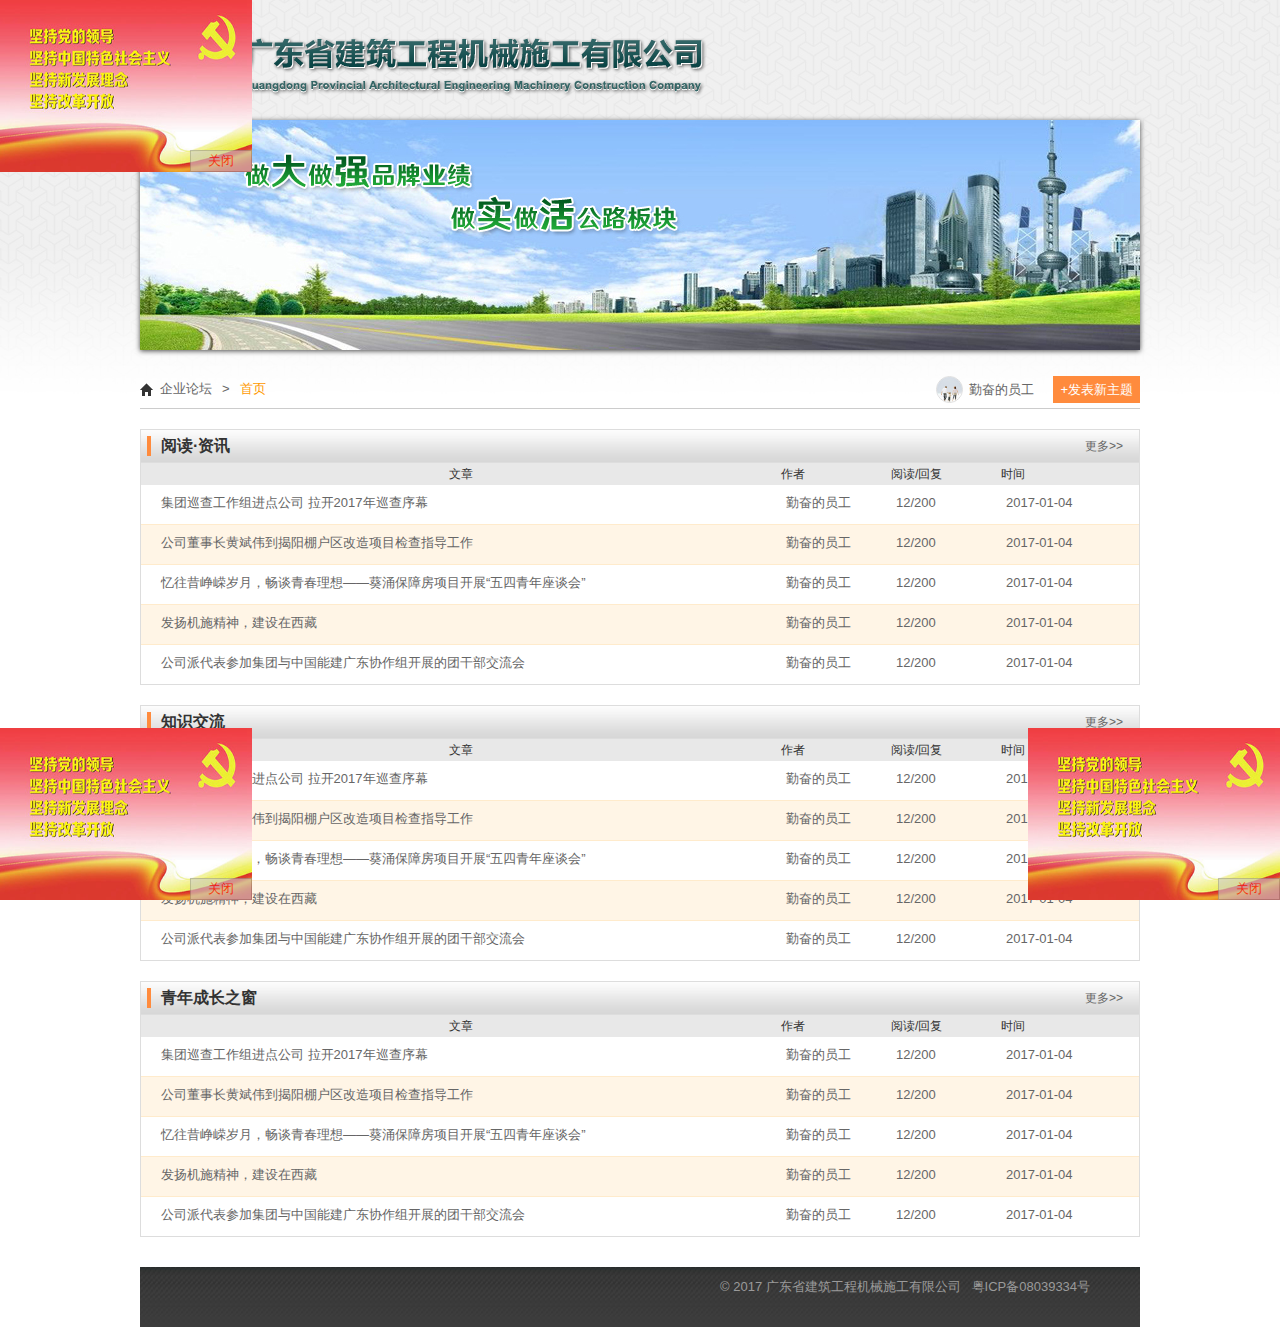
==== commit 720162e3: "5" ====
--- a/index.html
+++ b/index.html
@@ -124,15 +124,6 @@
         </div>
     </div>
 
-    <!--以下浮动广告 class 为 floattype01 会动 ，floattype02 则固定，需要在style内指定样式-->
-    <!--漂浮 floattype01 -->
-    <!--<div class="floatad floattype01" style="width:252px; height:172px;"><a href="#"><img src="img/floatimg.jpg" /></a><div class="closead">关闭</div></div>-->
-    <!--固定 floattype02 -->
-    <div class="floatad floattype02" style="width:252px; height:172px; right:2px; bottom:2px;"><a href="#"><img src="img/floatimg.jpg" /></a><div class="closead">关闭</div></div>
-    <!--<div class="floatad floattype02" style="width:252px; height:172px; right:2px; top:2px;"><a href="#"><img src="img/floatimg.jpg" /></a><div class="closead">关闭</div></div>
-    <div class="floatad floattype02" style="width:252px; height:172px; left:2px; top:0px;"><a href="#"><img src="img/floatimg.jpg" /></a><div class="closead">关闭</div></div>
-    <div class="floatad floattype02" style="width:252px; height:172px; left:2px; bottom:0px;"><a href="#"><img src="img/floatimg.jpg" /></a><div class="closead">关闭</div></div>-->
-
     <script type="text/javascript" src="js/jquery.min.js"></script>
     <script src="nivoslider/jquery.nivo.slider.js"></script>
     <script type="text/javascript" src="js/fun.js"></script>
@@ -140,5 +131,14 @@
     <script src="js/adfloat.js"></script>
     <script type="text/javascript" src="js/index.js"></script>
 
+    <script type="text/javascript">
+        //1浮动2左下3右下
+        adImg({ adtype: 1, adwidth: 252, adheight: 172, adtitle: 'test', adimgsrc: 'img/floatimg.jpg', adhref: 'https://wujunxing.github.io/gdjsnw/' })
+
+        adImg({ adtype: 2, adwidth: 252, adheight: 172, adtitle: 'test', adimgsrc: 'img/floatimg.jpg', adhref: 'https://wujunxing.github.io/gdjsnw/' })
+
+        adImg({ adtype: 3, adwidth: 252, adheight: 172, adtitle: 'test', adimgsrc: 'img/floatimg.jpg', adhref: 'https://wujunxing.github.io/gdjsnw/' })
+    </script>
+
 </body>
 </html>
